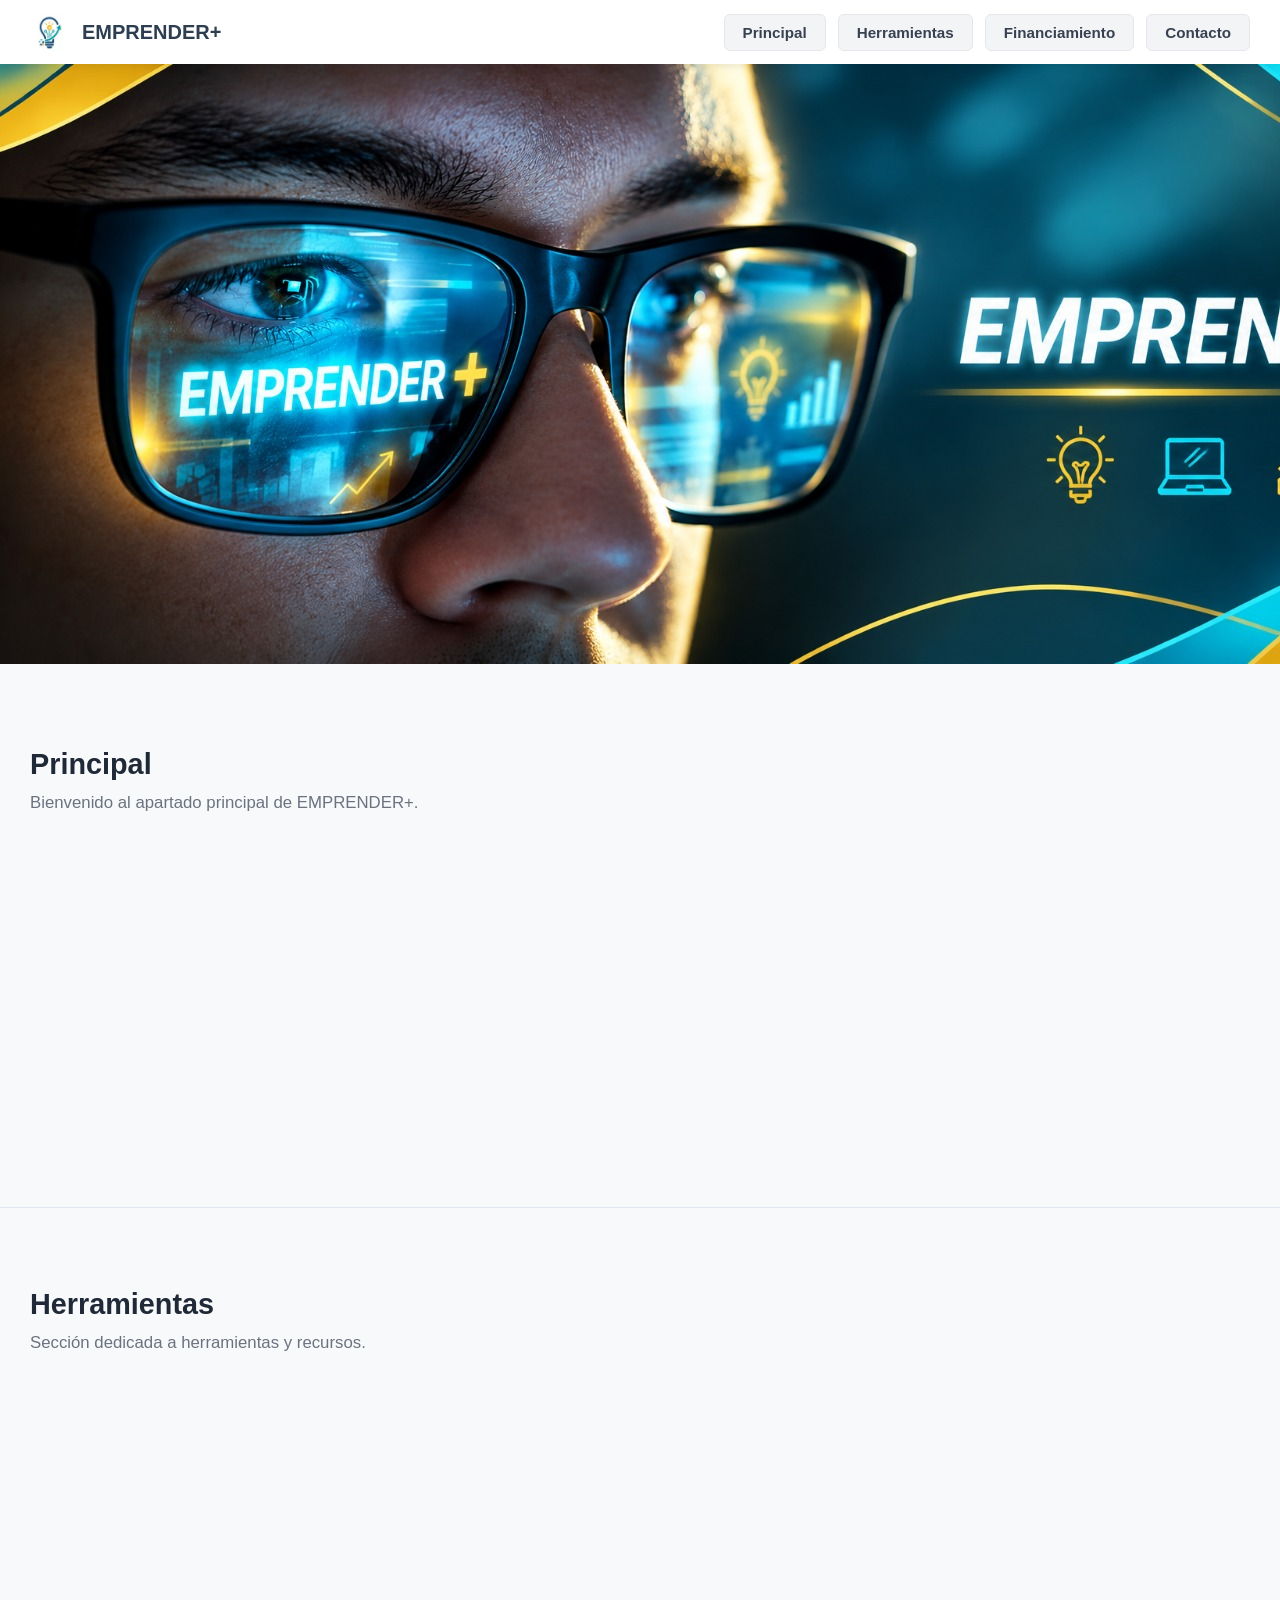
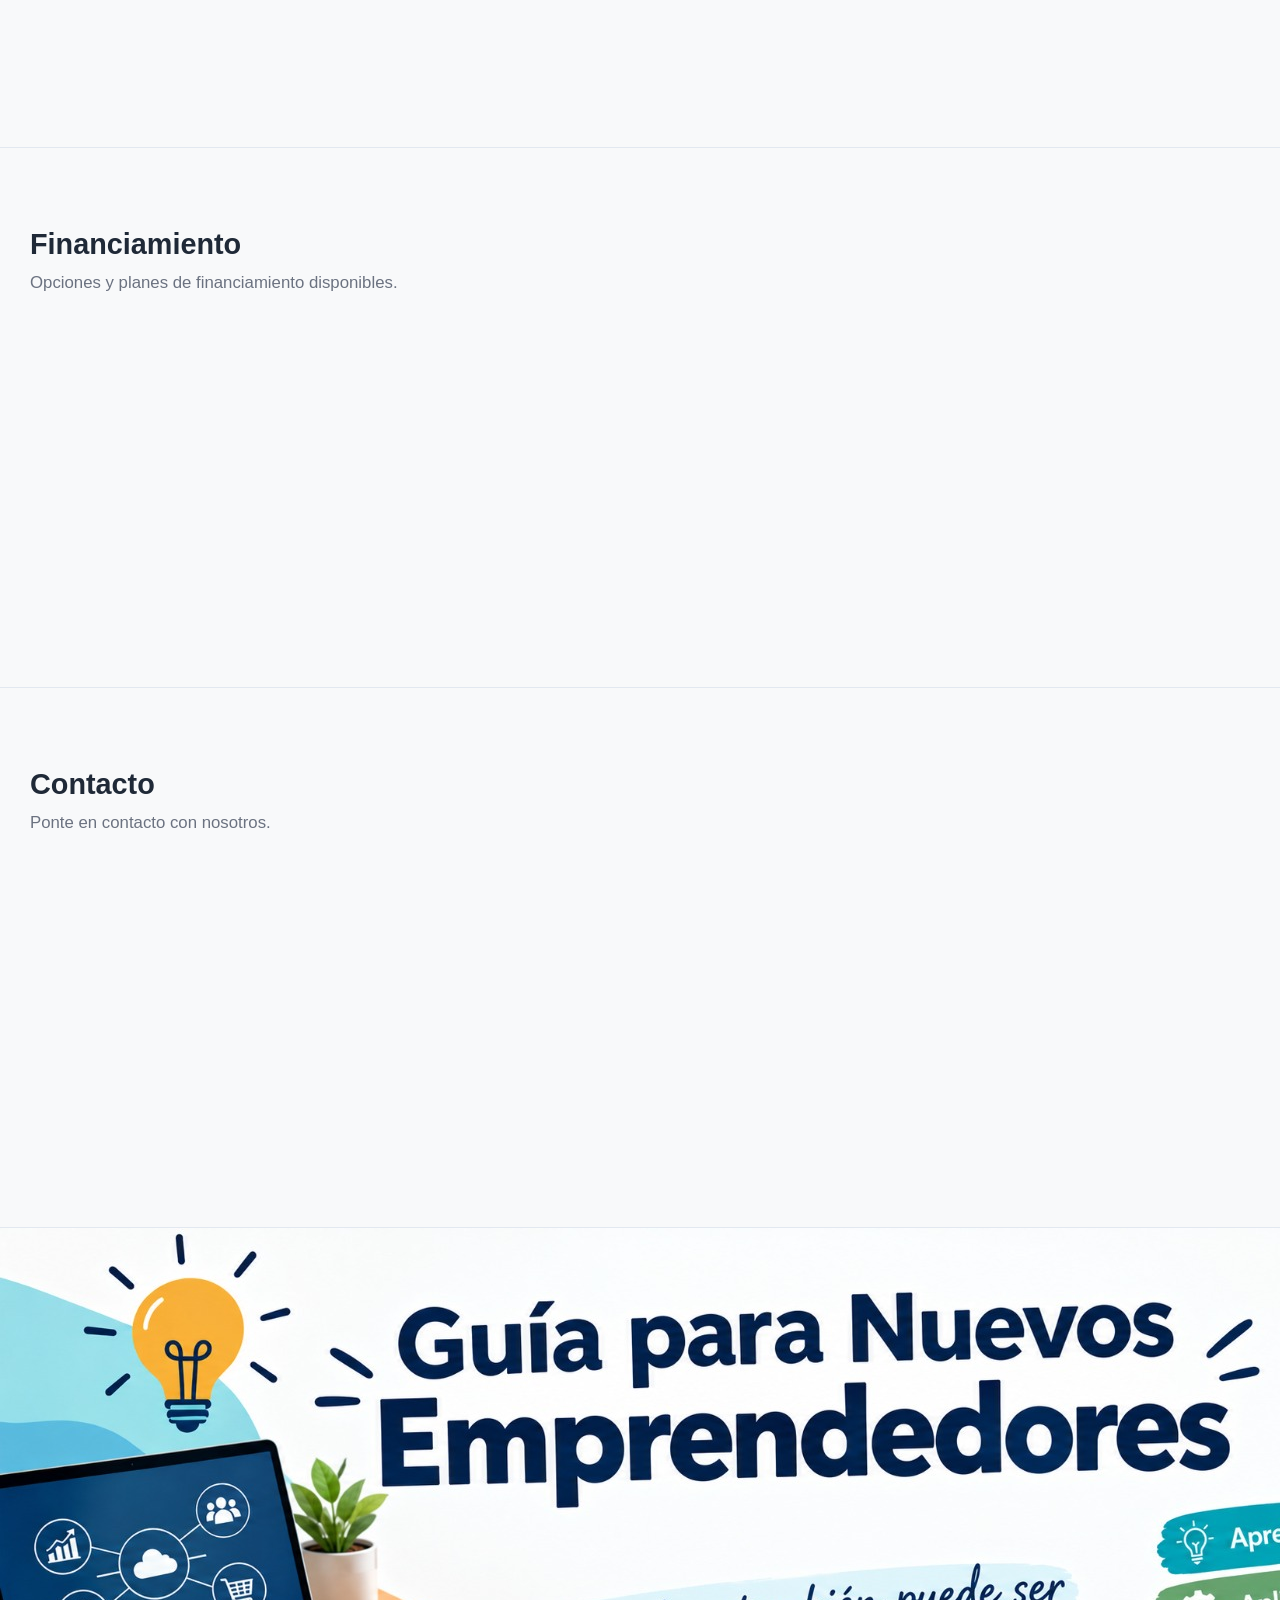
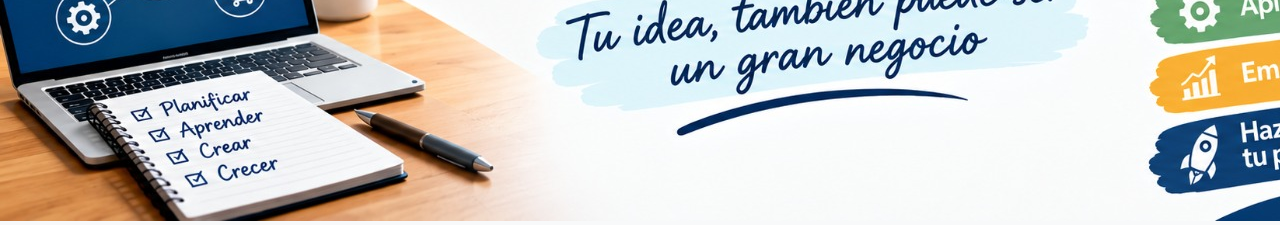
==== index.html @ 0023100b "Update index.html" ====
<!DOCTYPE html>
<html lang="en">
<head>
    <meta charset="UTF-8">
    <meta name="viewport" content="width=device-width, initial-scale=1.0">
    <title>EMPRENDER+</title>
    <link rel="stylesheet" href="style.css">
</head>
<body>

   
    <nav class="navbar">
        <div class="nav-brand">
            <img src="WhatsApp Image 2026-09-25 at 8.52.36 AM.jpeg" alt="Logo" class="nav-logo">
            <span class="brand-name">EMPRENDER+</span>
        </div>
        <ul class="nav-menu">
            <li><a href="#principal" class="nav-btn">Principal</a></li>
            <li><a href="#herramientas" class="nav-btn">Herramientas</a></li>
            <li><a href="#financiamiento" class="nav-btn">Financiamiento</a></li>
            <li><a href="#contacto" class="nav-btn">Contacto</a></li>
        </ul>
    </nav>

    <div class="banner-container">
  <img src="WhatsApp Image 2026-09-29 at 8.55.35 AM.jpeg" alt="Banner EMPRENDER+">
</div>
    <main>
        <section id="principal" class="seccion">
            <h2>Principal</h2>
            <p>Bienvenido al apartado principal de EMPRENDER+.</p>
        </section>

        <section id="herramientas" class="seccion">
            <h2>Herramientas</h2>
            <p>Sección dedicada a herramientas y recursos.</p>
        </section>

        <section id="financiamiento" class="seccion">
            <h2>Financiamiento</h2>
            <p>Opciones y planes de financiamiento disponibles.</p>
        </section>

        <section id="contacto" class="seccion">
            <h2>Contacto</h2>
            <p>Ponte en contacto con nosotros.</p>
        </section>
    </main>
    <div class="banner-container">
  <img src="WhatsApp Image 2026-09-29 at 8.34.19 AM.jpeg" alt="Banner EMPRENDER+">
</div>
    <script src="js.js"></script>
</body>
</html>
---- style.css ----
/* Reseteo básico */
* {
    margin: 0;
    padding: 0;
    box-sizing: border-box;
    font-family: Arial, Helvetica, sans-serif;
}

html {
    scroll-behavior: smooth;
}

body {
    background-color: #f8f9fa;
    color: #333333;
}

/* ====================================
   BARRA DE NAVEGACIÓN (NAVBAR)
   ==================================== */
.navbar {
    display: flex;
    justify-content: space-between;
    align-items: center;
    background-color: #ffffff;
    padding: 12px 30px;
    box-shadow: 0 2px 8px rgba(0, 0, 0, 0.08);
    position: sticky;
    top: 0;
    z-index: 1000;
}

/* Izquierda: Contenedor de Logo y Nombre */
.nav-brand {
    display: flex;
    align-items: center;
    gap: 12px;
    text-decoration: none;
    color: #2c3e50;
}

/* Logo */
.nav-logo {
    width: 40px;
    height: 40px;
    object-fit: contain;
    border-radius: 8px;
}

/* Nombre al lado del logo */
.brand-name {
    font-size: 1.25rem;
    font-weight: 700;
    color: #2c3e50;
}

/* Derecha: Lista de botones */
.nav-menu {
    display: flex;
    list-style: none;
    gap: 12px;
    align-items: center;
    margin: 0;
    padding: 0;
}

/* Estilo de los botones */
.nav-btn {
    display: inline-block;
    padding: 9px 18px;
    font-size: 0.95rem;
    font-weight: 600;
    text-decoration: none;
    color: #374151;
    background-color: #f3f4f6;
    border: 1px solid #e5e7eb;
    border-radius: 6px;
    cursor: pointer;
    transition: all 0.2s ease-in-out;
}

/* Efecto hover al pasar el ratón */
.nav-btn:hover {
    background-color: #007bff;
    color: #ffffff;
    border-color: #007bff;
    transform: translateY(-2px);
    box-shadow: 0 4px 6px rgba(0, 123, 255, 0.2);
}

.nav-btn:active {
    transform: translateY(0);
}

/* ====================================
   SECCIONES DE EJEMPLO
   ==================================== */
.seccion {
    padding: 80px 30px;
    min-height: 60vh;
    border-bottom: 1px solid #e2e8f0;
}

.seccion h2 {
    font-size: 1.8rem;
    margin-bottom: 12px;
    color: #1f2937;
}

.seccion p {
    color: #6b7280;
    font-size: 1.05rem;
    margin-bottom: 15px;
}

/* Contenedor de la práctica previa de JS */
.practica-js {
    background-color: #ffffff;
    padding: 20px;
    border-radius: 8px;
    margin-top: 20px;
    box-shadow: 0 2px 4px rgba(0,0,0,0.05);
    max-width: 400px;
}

.practica-js input {
    padding: 8px;
    margin: 8px 0;
    width: 100%;
    border: 1px solid #ccc;
    border-radius: 4px;
}

.practica-js button {
    padding: 8px 12px;
    margin: 5px 0;
    cursor: pointer;
    border-radius: 4px;
    border: 1px solid #ccc;
    background-color: #eee;
}

#caja {
    width: 200px;
    height: 100px;
    margin-top: 15px;
    border: 2px dashed #999;
    display: flex;
    align-items: center;
    justify-content: center;
    border-radius: 6px;
}

/* Adaptación responsive para celulares/móviles */
@media (max-width: 768px) {
    .navbar {
        flex-direction: column;
        gap: 15px;
        padding: 15px;
    }

    .nav-menu {
        flex-wrap: wrap;
        justify-content: center;
        gap: 8px;
    }

    .nav-btn {
        padding: 8px 14px;
        font-size: 0.9rem;
    }
}
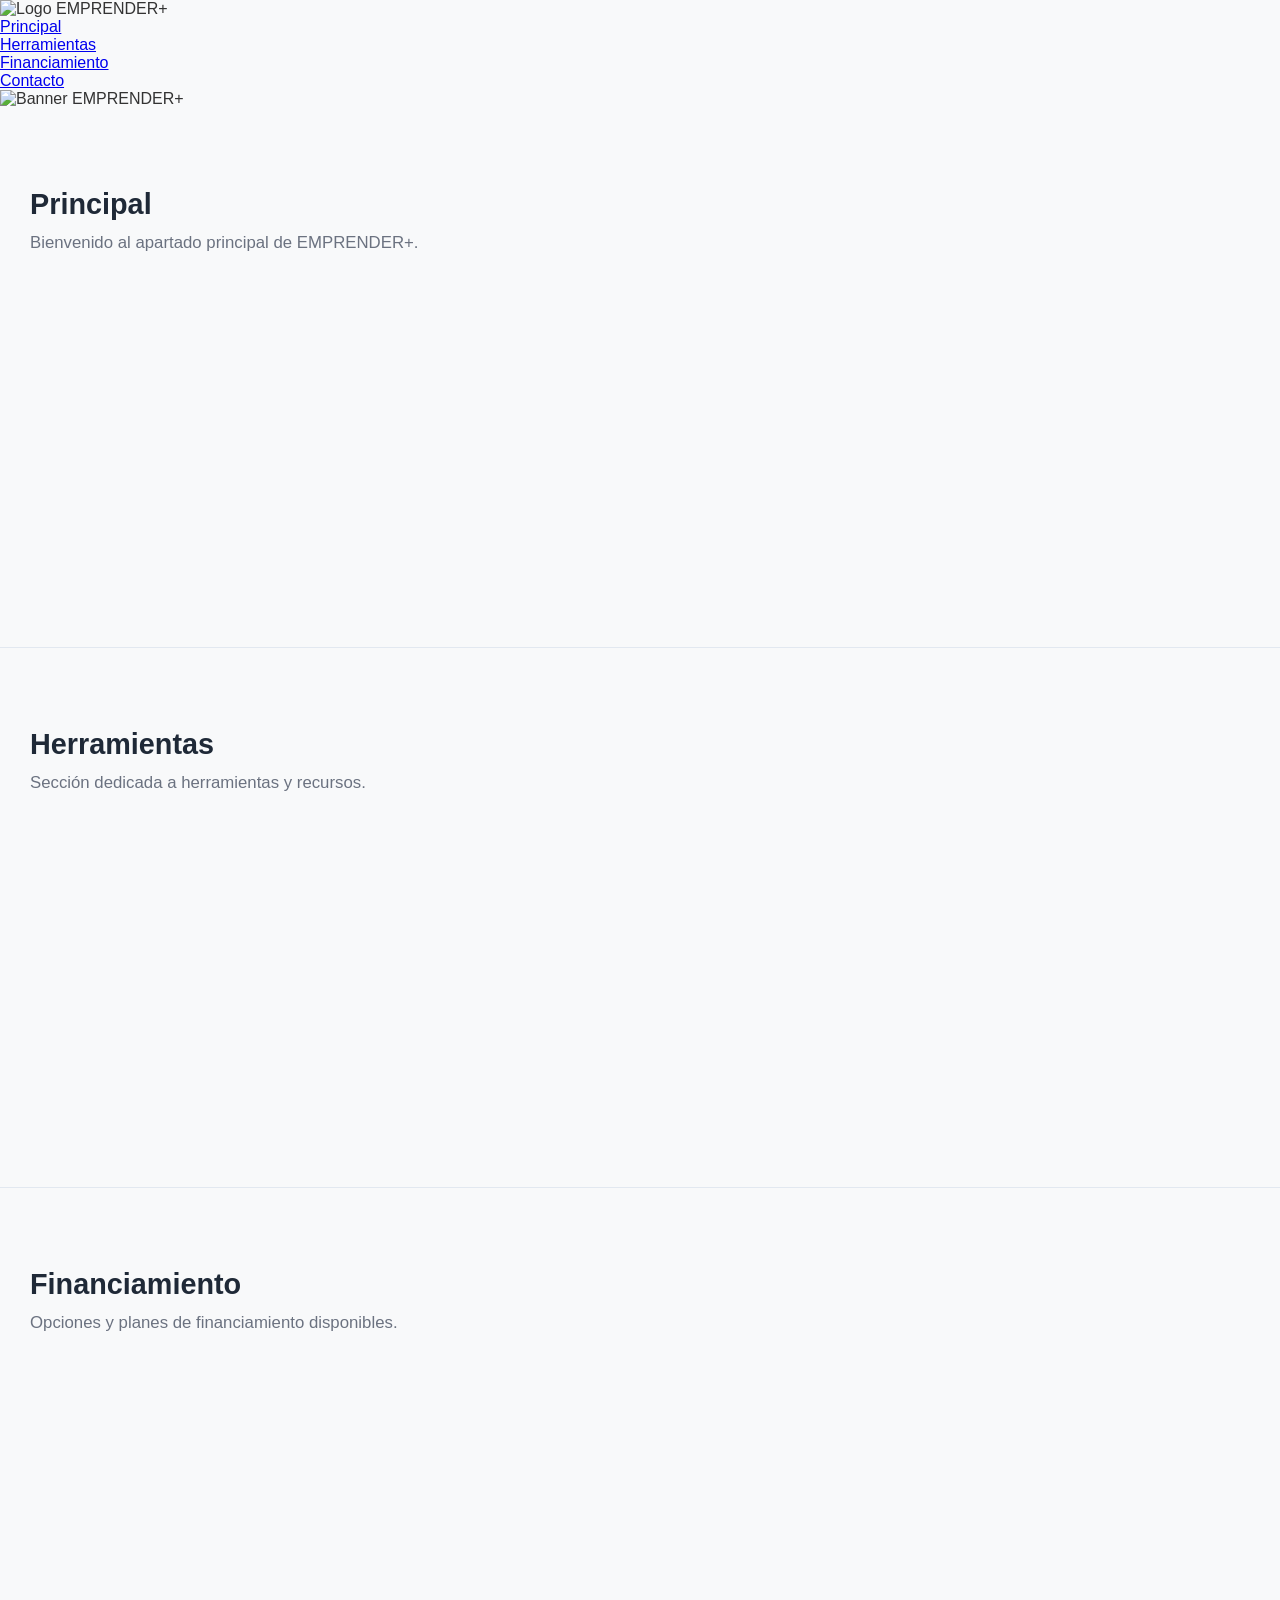
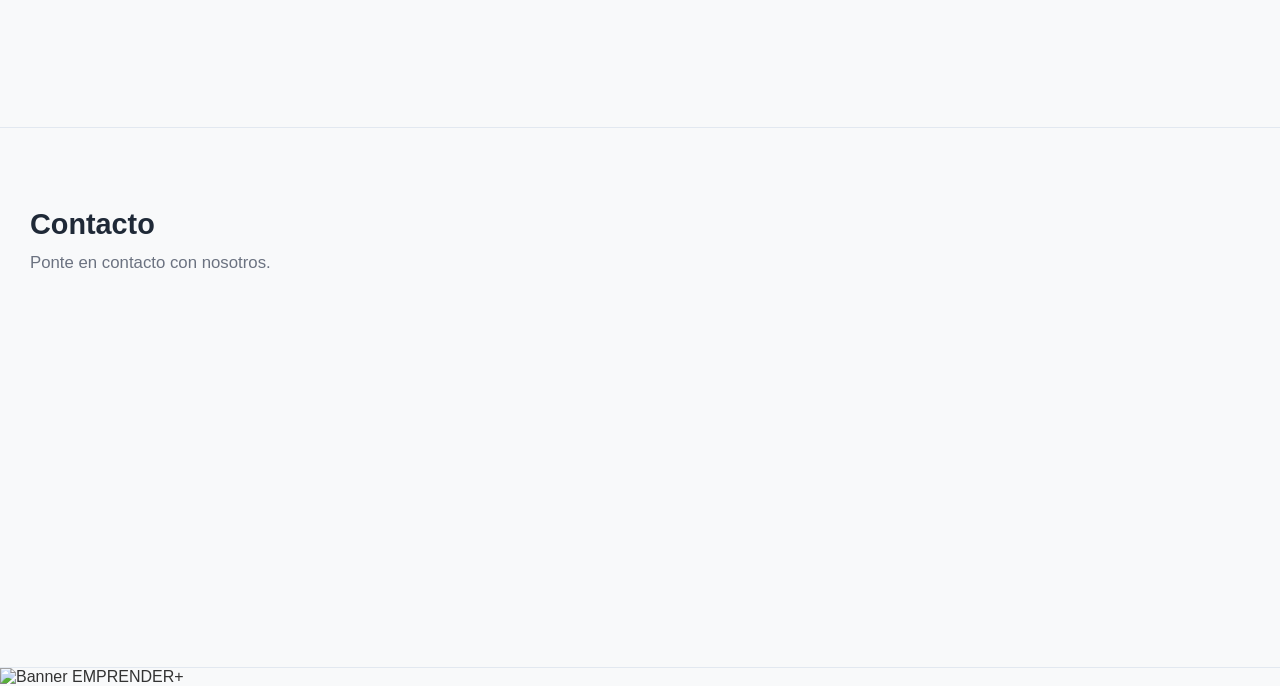
==== commit 13098453: "Update index.html" ====
--- a/index.html
+++ b/index.html
@@ -1,5 +1,5 @@
 <!DOCTYPE html>
-<html lang="en">
+<html lang="es">
 <head>
     <meta charset="UTF-8">
     <meta name="viewport" content="width=device-width, initial-scale=1.0">
@@ -8,23 +8,23 @@
 </head>
 <body>
 
-   
-    <nav class="navbar">
-        <div class="nav-brand">
-            <img src="WhatsApp Image 2026-09-25 at 8.52.36 AM.jpeg" alt="Logo" class="nav-logo">
-            <span class="brand-name">EMPRENDER+</span>
+    <div class="cabecera">
+        <div class="marca">
+            <img src="logo.jpeg" alt="Logo" class="logo">
+            <span class="titulo-marca">EMPRENDER+</span>
         </div>
-        <ul class="nav-menu">
-            <li><a href="#principal" class="nav-btn">Principal</a></li>
-            <li><a href="#herramientas" class="nav-btn">Herramientas</a></li>
-            <li><a href="#financiamiento" class="nav-btn">Financiamiento</a></li>
-            <li><a href="#contacto" class="nav-btn">Contacto</a></li>
+        <ul class="menu">
+            <li><a href="#principal" class="boton">Principal</a></li>
+            <li><a href="#herramientas" class="boton">Herramientas</a></li>
+            <li><a href="#financiamiento" class="boton">Financiamiento</a></li>
+            <li><a href="#contacto" class="boton">Contacto</a></li>
         </ul>
-    </nav>
+    </div>
 
-    <div class="banner-container">
-  <img src="WhatsApp Image 2026-09-29 at 8.55.35 AM.jpeg" alt="Banner EMPRENDER+">
-</div>
+    <div class="banner">
+        <img src="emprender+.jpeg" alt="Banner EMPRENDER+">
+    </div>
+
     <main>
         <section id="principal" class="seccion">
             <h2>Principal</h2>
@@ -46,9 +46,11 @@
             <p>Ponte en contacto con nosotros.</p>
         </section>
     </main>
-    <div class="banner-container">
-  <img src="WhatsApp Image 2026-09-29 at 8.34.19 AM.jpeg" alt="Banner EMPRENDER+">
-</div>
+
+    <div class="banner">
+        <img src="banner guia para emprender.jpeg" alt="Banner EMPRENDER+">
+    </div>
+
     <script src="js.js"></script>
 </body>
 </html>
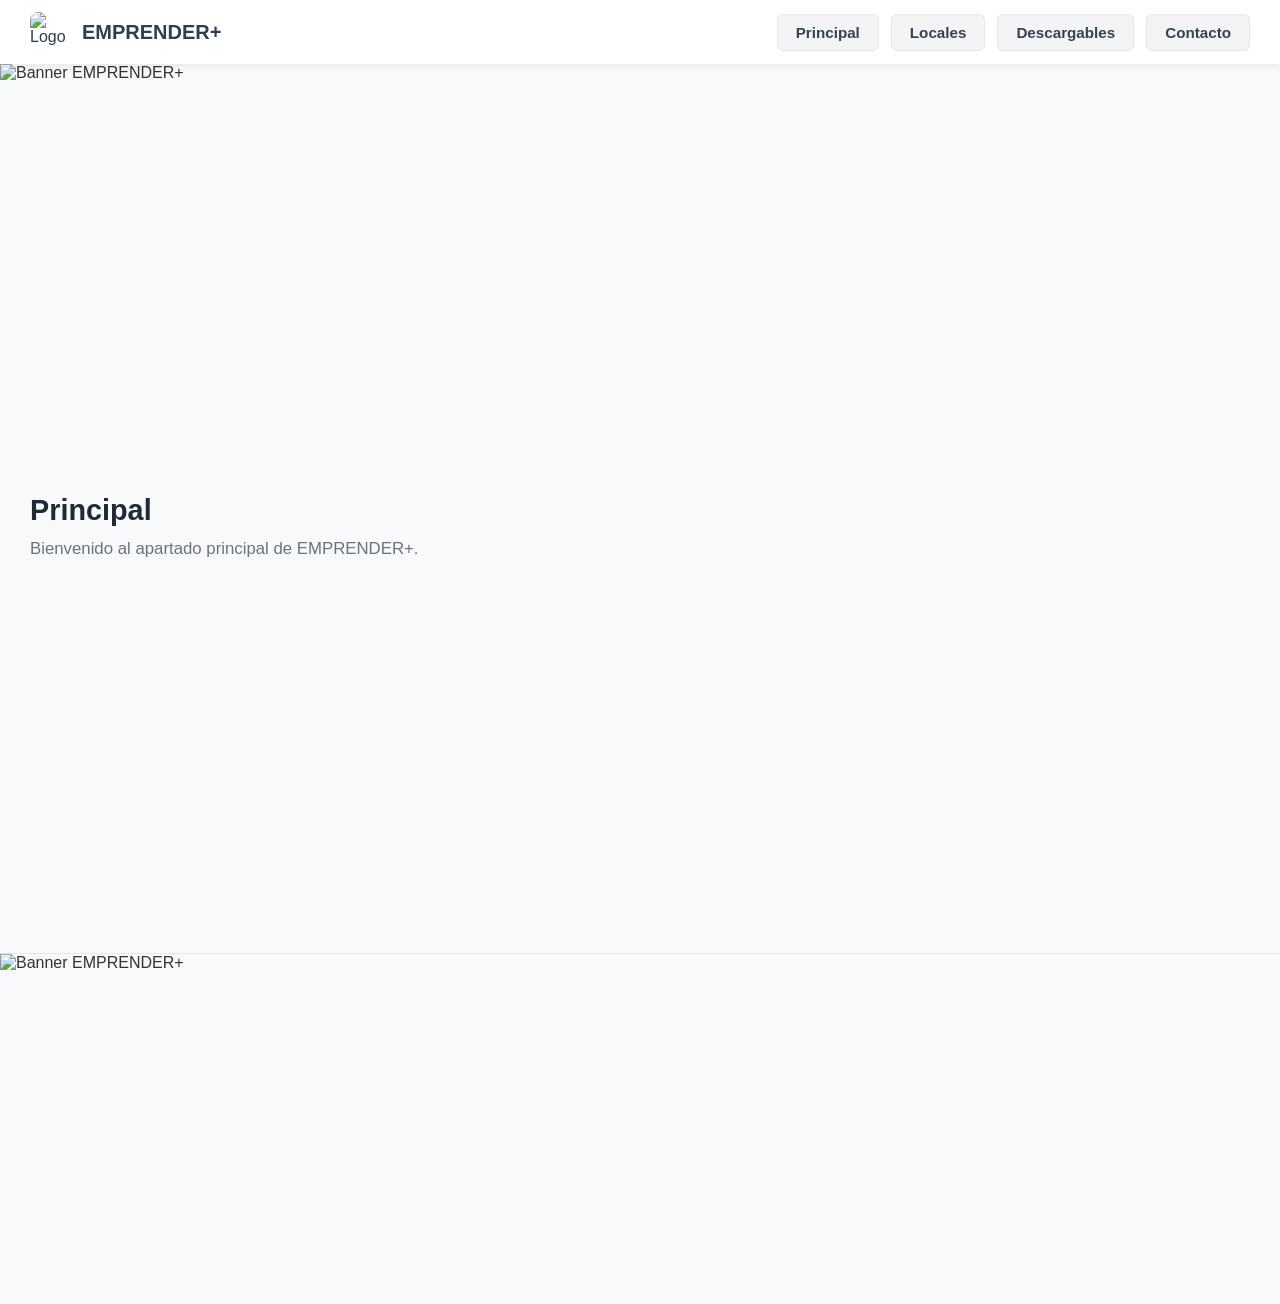
==== commit dbc2734d: "NUEVOS LINKS se agregaron nuevos links para dirreccionarce a otras paginas" ====
--- a/index.html
+++ b/index.html
@@ -3,21 +3,21 @@
 <head>
     <meta charset="UTF-8">
     <meta name="viewport" content="width=device-width, initial-scale=1.0">
-    <title>EMPRENDER+</title>
+    <title>EMPRENDER+ | Principal</title>
     <link rel="stylesheet" href="style.css">
 </head>
 <body>
 
     <div class="cabecera">
         <div class="marca">
-            <img src="logo.jpeg" alt="Logo" class="logo">
+            <img src="Logo.jpeg" alt="Logo" class="logo">
             <span class="titulo-marca">EMPRENDER+</span>
         </div>
         <ul class="menu">
-            <li><a href="#principal" class="boton">Principal</a></li>
-            <li><a href="#herramientas" class="boton">Herramientas</a></li>
-            <li><a href="#financiamiento" class="boton">Financiamiento</a></li>
-            <li><a href="#contacto" class="boton">Contacto</a></li>
+            <li><a href="index.html" id="btnPrincipal" class="boton">Principal</a></li>
+            <li><a href="locales.html" id="btnLocales" class="boton">Locales</a></li>
+            <li><a href="descargables.html" id="btnDescargables" class="boton">Descargables</a></li>
+            <li><a href="contacto.html" id="btnContacto" class="boton">Contacto</a></li>
         </ul>
     </div>
 
@@ -30,27 +30,12 @@
             <h2>Principal</h2>
             <p>Bienvenido al apartado principal de EMPRENDER+.</p>
         </section>
-
-        <section id="herramientas" class="seccion">
-            <h2>Herramientas</h2>
-            <p>Sección dedicada a herramientas y recursos.</p>
-        </section>
-
-        <section id="financiamiento" class="seccion">
-            <h2>Financiamiento</h2>
-            <p>Opciones y planes de financiamiento disponibles.</p>
-        </section>
-
-        <section id="contacto" class="seccion">
-            <h2>Contacto</h2>
-            <p>Ponte en contacto con nosotros.</p>
-        </section>
     </main>
 
     <div class="banner">
         <img src="banner guia para emprender.jpeg" alt="Banner EMPRENDER+">
     </div>
 
-    <script src="js.js"></script>
+    <script src="index.js"></script>
 </body>
 </html>
--- a/style.css
+++ b/style.css
@@ -1,4 +1,4 @@
-/* Reseteo básico */
+/* Reseteo basico */
 * {
     margin: 0;
     padding: 0;
@@ -15,10 +15,8 @@
     color: #333333;
 }
 
-/* ====================================
-   BARRA DE NAVEGACIÓN (NAVBAR)
-   ==================================== */
-.navbar {
+/* Arriba / Navegacion */
+.cabecera {
     display: flex;
     justify-content: space-between;
     align-items: center;
@@ -30,8 +28,8 @@
     z-index: 1000;
 }
 
-/* Izquierda: Contenedor de Logo y Nombre */
-.nav-brand {
+/* Logo y titulo */
+.marca {
     display: flex;
     align-items: center;
     gap: 12px;
@@ -39,23 +37,21 @@
     color: #2c3e50;
 }
 
-/* Logo */
-.nav-logo {
+.logo {
     width: 40px;
     height: 40px;
     object-fit: contain;
     border-radius: 8px;
 }
 
-/* Nombre al lado del logo */
-.brand-name {
+.titulo-marca {
     font-size: 1.25rem;
     font-weight: 700;
     color: #2c3e50;
 }
 
-/* Derecha: Lista de botones */
-.nav-menu {
+/* Lista de botones */
+.menu {
     display: flex;
     list-style: none;
     gap: 12px;
@@ -64,8 +60,7 @@
     padding: 0;
 }
 
-/* Estilo de los botones */
-.nav-btn {
+.boton {
     display: inline-block;
     padding: 9px 18px;
     font-size: 0.95rem;
@@ -79,8 +74,7 @@
     transition: all 0.2s ease-in-out;
 }
 
-/* Efecto hover al pasar el ratón */
-.nav-btn:hover {
+.boton:hover {
     background-color: #007bff;
     color: #ffffff;
     border-color: #007bff;
@@ -88,13 +82,11 @@
     box-shadow: 0 4px 6px rgba(0, 123, 255, 0.2);
 }
 
-.nav-btn:active {
+.boton:active {
     transform: translateY(0);
 }
 
-/* ====================================
-   SECCIONES DE EJEMPLO
-   ==================================== */
+/* Partes de la pagina */
 .seccion {
     padding: 80px 30px;
     min-height: 60vh;
@@ -113,8 +105,8 @@
     margin-bottom: 15px;
 }
 
-/* Contenedor de la práctica previa de JS */
-.practica-js {
+/* Cuadro para practica js */
+.cuadro-js {
     background-color: #ffffff;
     padding: 20px;
     border-radius: 8px;
@@ -123,7 +115,7 @@
     max-width: 400px;
 }
 
-.practica-js input {
+.cuadro-js input {
     padding: 8px;
     margin: 8px 0;
     width: 100%;
@@ -131,7 +123,7 @@
     border-radius: 4px;
 }
 
-.practica-js button {
+.cuadro-js button {
     padding: 8px 12px;
     margin: 5px 0;
     cursor: pointer;
@@ -151,19 +143,39 @@
     border-radius: 6px;
 }
 
-/* Adaptación responsive para celulares/móviles */
+/* Para celular */
 @media (max-width: 768px) {
-    .navbar {
+    .cabecera {
         flex-direction: column;
         gap: 15px;
         padding: 15px;
     }
 
-    .nav-menu {
+    .menu {
         flex-wrap: wrap;
         justify-content: center;
         gap: 8px;
     }
+
+    .boton {
+        padding: 8px 14px;
+        font-size: 0.9rem;
+    }
+}
+
+/* Imagenes banner */
+.banner {
+    width: 100%;
+    max-height: 350px; 
+    overflow: hidden;  
+}
+
+.banner img {
+    width: 100%;
+    height: 350px;      
+    object-fit: cover;  
+    display: block;
+}
 
     .nav-btn {
         padding: 8px 14px;
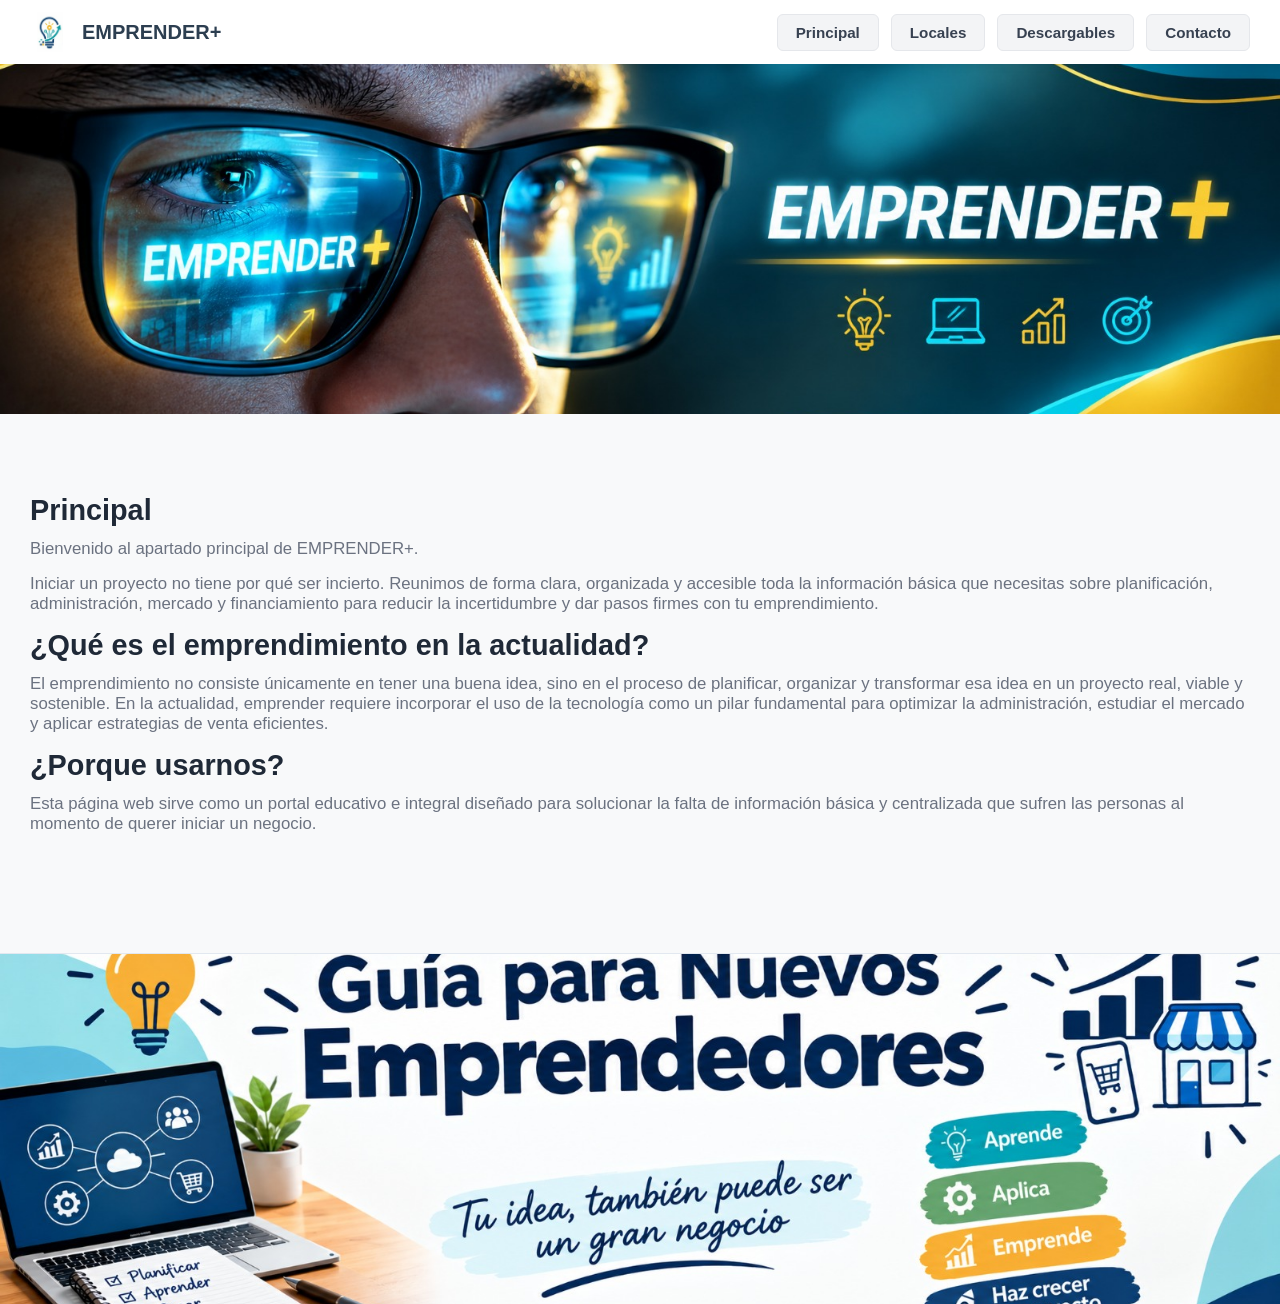
==== commit cc78e6cc: "Enhance main section with entrepreneurship details Added additional content to the main section, inc" ====
--- a/index.html
+++ b/index.html
@@ -29,6 +29,13 @@
         <section id="principal" class="seccion">
             <h2>Principal</h2>
             <p>Bienvenido al apartado principal de EMPRENDER+.</p>
+            <p>Iniciar un proyecto no tiene por qué ser incierto. Reunimos de forma clara, organizada y accesible toda la información básica que necesitas sobre planificación, administración, mercado y financiamiento para reducir la incertidumbre y dar pasos firmes con tu emprendimiento.</p>
+            <H2>¿Qué es el emprendimiento en la actualidad?</H1>
+            <p>El emprendimiento no consiste únicamente en tener una buena idea, sino en el proceso de planificar, organizar y transformar esa idea en un proyecto real, viable y sostenible. En la actualidad, emprender requiere incorporar el uso de la tecnología como un pilar fundamental para optimizar la administración, estudiar el mercado y aplicar estrategias de venta eficientes.</p>
+            <h2>¿Porque usarnos?</h2>
+            <p>Esta página web sirve como un portal educativo e integral diseñado para solucionar la falta de información básica y centralizada que sufren las personas al momento de querer iniciar un negocio.</p>
+            <h2></h2>
+            <p></p>
         </section>
     </main>
 
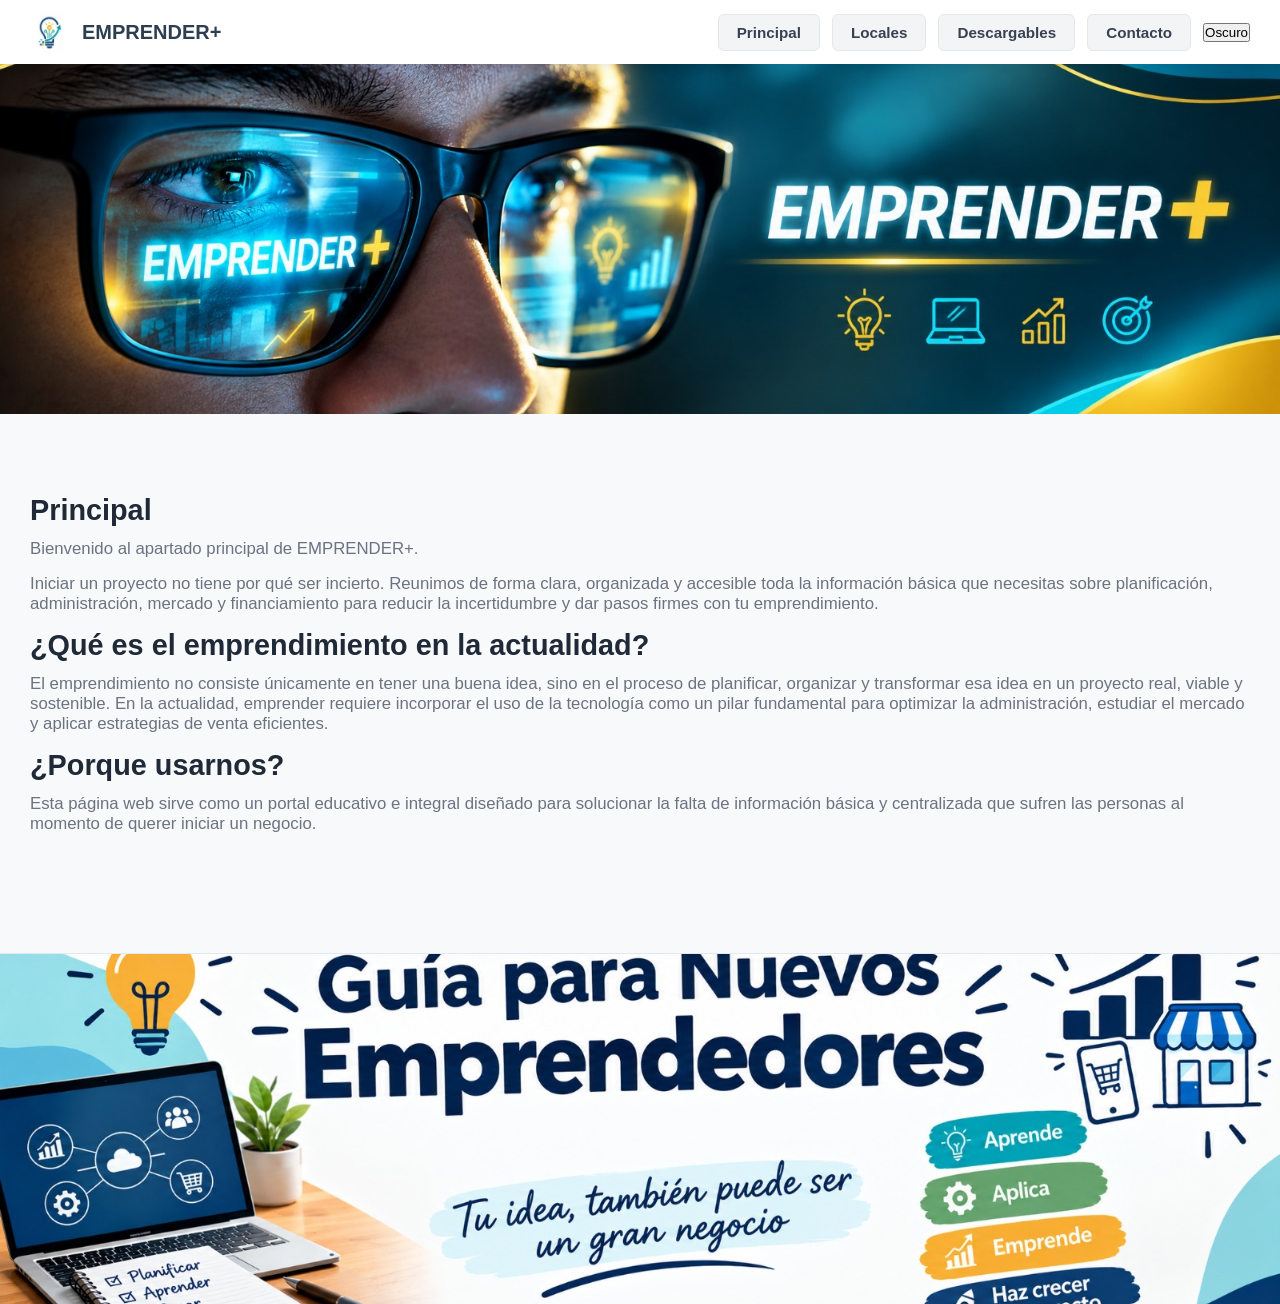
==== commit 3b24143e: "Update index.html Added a dark mode button to the navigation menu." ====
--- a/index.html
+++ b/index.html
@@ -18,6 +18,7 @@
             <li><a href="locales.html" id="btnLocales" class="boton">Locales</a></li>
             <li><a href="descargables.html" id="btnDescargables" class="boton">Descargables</a></li>
             <li><a href="contacto.html" id="btnContacto" class="boton">Contacto</a></li>
+            <li><button id="btnTema" class="boton-circular" type="button">Oscuro</button></li>
         </ul>
     </div>
 
--- a/style.css
+++ b/style.css
@@ -143,6 +143,100 @@
     border-radius: 6px;
 }
 
+/* Contenedor y tarjetas de descarga en cuadrícula */
+.contenedor-descargas {
+    display: grid;
+    grid-template-columns: repeat(auto-fill, minmax(280px, 1fr));
+    gap: 20px;
+    margin-top: 25px;
+}
+
+.caja-descarga {
+    background-color: #ffffff;
+    padding: 24px;
+    border-radius: 8px;
+    box-shadow: 0 2px 4px rgba(0, 0, 0, 0.05);
+    display: flex;
+    flex-direction: column;
+    justify-content: space-between;
+}
+
+.caja-descarga h3 {
+    font-size: 1.25rem;
+    color: #1f2937;
+    margin-bottom: 10px;
+}
+
+.caja-descarga p {
+    color: #6b7280;
+    margin-bottom: 18px;
+    flex-grow: 1;
+}
+
+.caja-descarga .boton {
+    align-self: flex-start;
+}
+
+/* Contenedor y tarjetas de locales */
+.contenedor-locales {
+    display: grid;
+    grid-template-columns: repeat(auto-fill, minmax(280px, 1fr));
+    gap: 24px;
+    margin-top: 25px;
+}
+
+.caja-local {
+    display: flex;
+    flex-direction: column;
+    background-color: #ffffff;
+    border-radius: 8px;
+    overflow: hidden;
+    text-decoration: none;
+    color: inherit;
+    box-shadow: 0 2px 4px rgba(0, 0, 0, 0.05);
+    transition: transform 0.2s ease, box-shadow 0.2s ease;
+    cursor: pointer;
+}
+
+.caja-local:hover {
+    transform: translateY(-4px);
+    box-shadow: 0 6px 14px rgba(0, 0, 0, 0.12);
+}
+
+.caja-local .img-local {
+    width: 100%;
+    height: 180px;
+    object-fit: cover;
+    display: block;
+}
+
+.info-local {
+    padding: 18px;
+    display: flex;
+    flex-direction: column;
+    gap: 8px;
+}
+
+.info-local h3 {
+    font-size: 1.25rem;
+    color: #1f2937;
+    margin: 0;
+}
+
+.info-local p {
+    color: #6b7280;
+    font-size: 0.95rem;
+    margin: 0;
+}
+
+.indicador-mapa {
+    font-size: 0.85rem;
+    color: #007bff;
+    font-weight: 600;
+    margin-top: 6px;
+}
+
+
 /* Para celular */
 @media (max-width: 768px) {
     .cabecera {
@@ -176,10 +270,3 @@
     object-fit: cover;  
     display: block;
 }
-
-    .nav-btn {
-        padding: 8px 14px;
-        font-size: 0.9rem;
-    }
-}
-
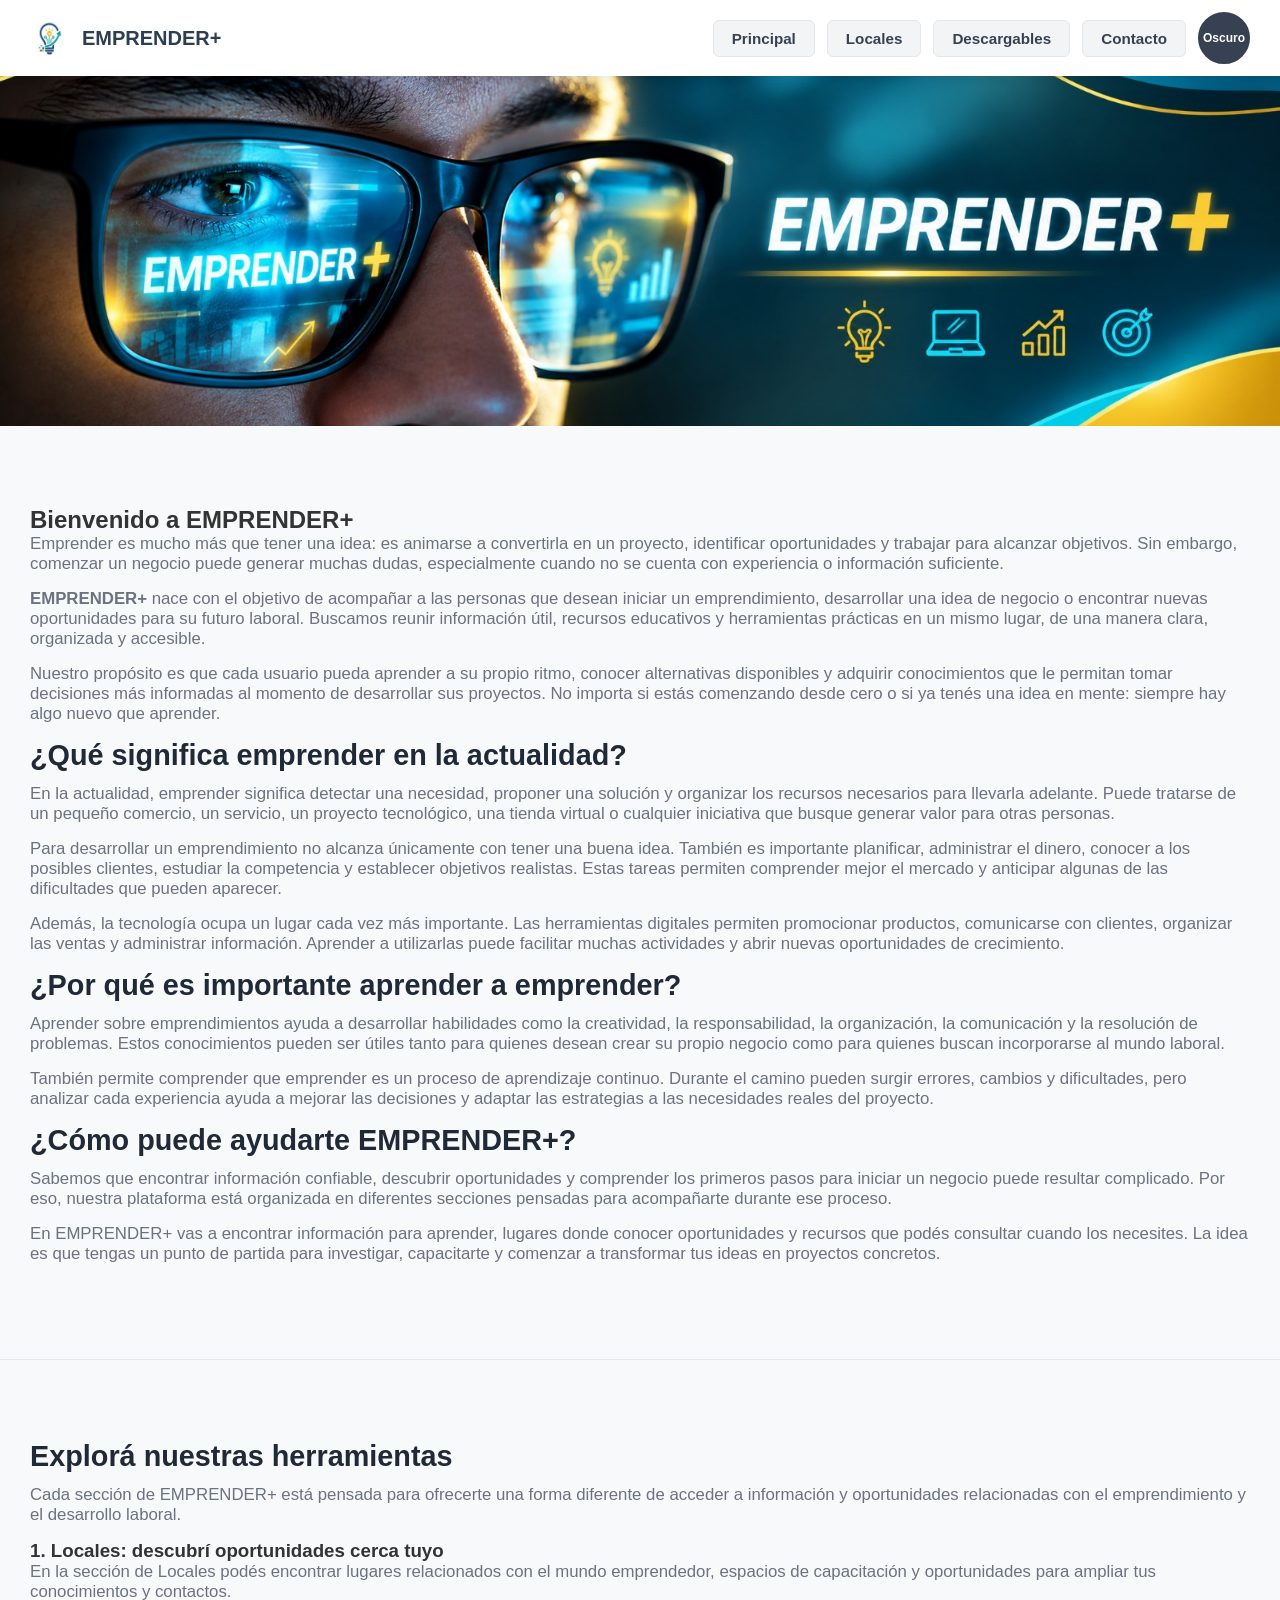
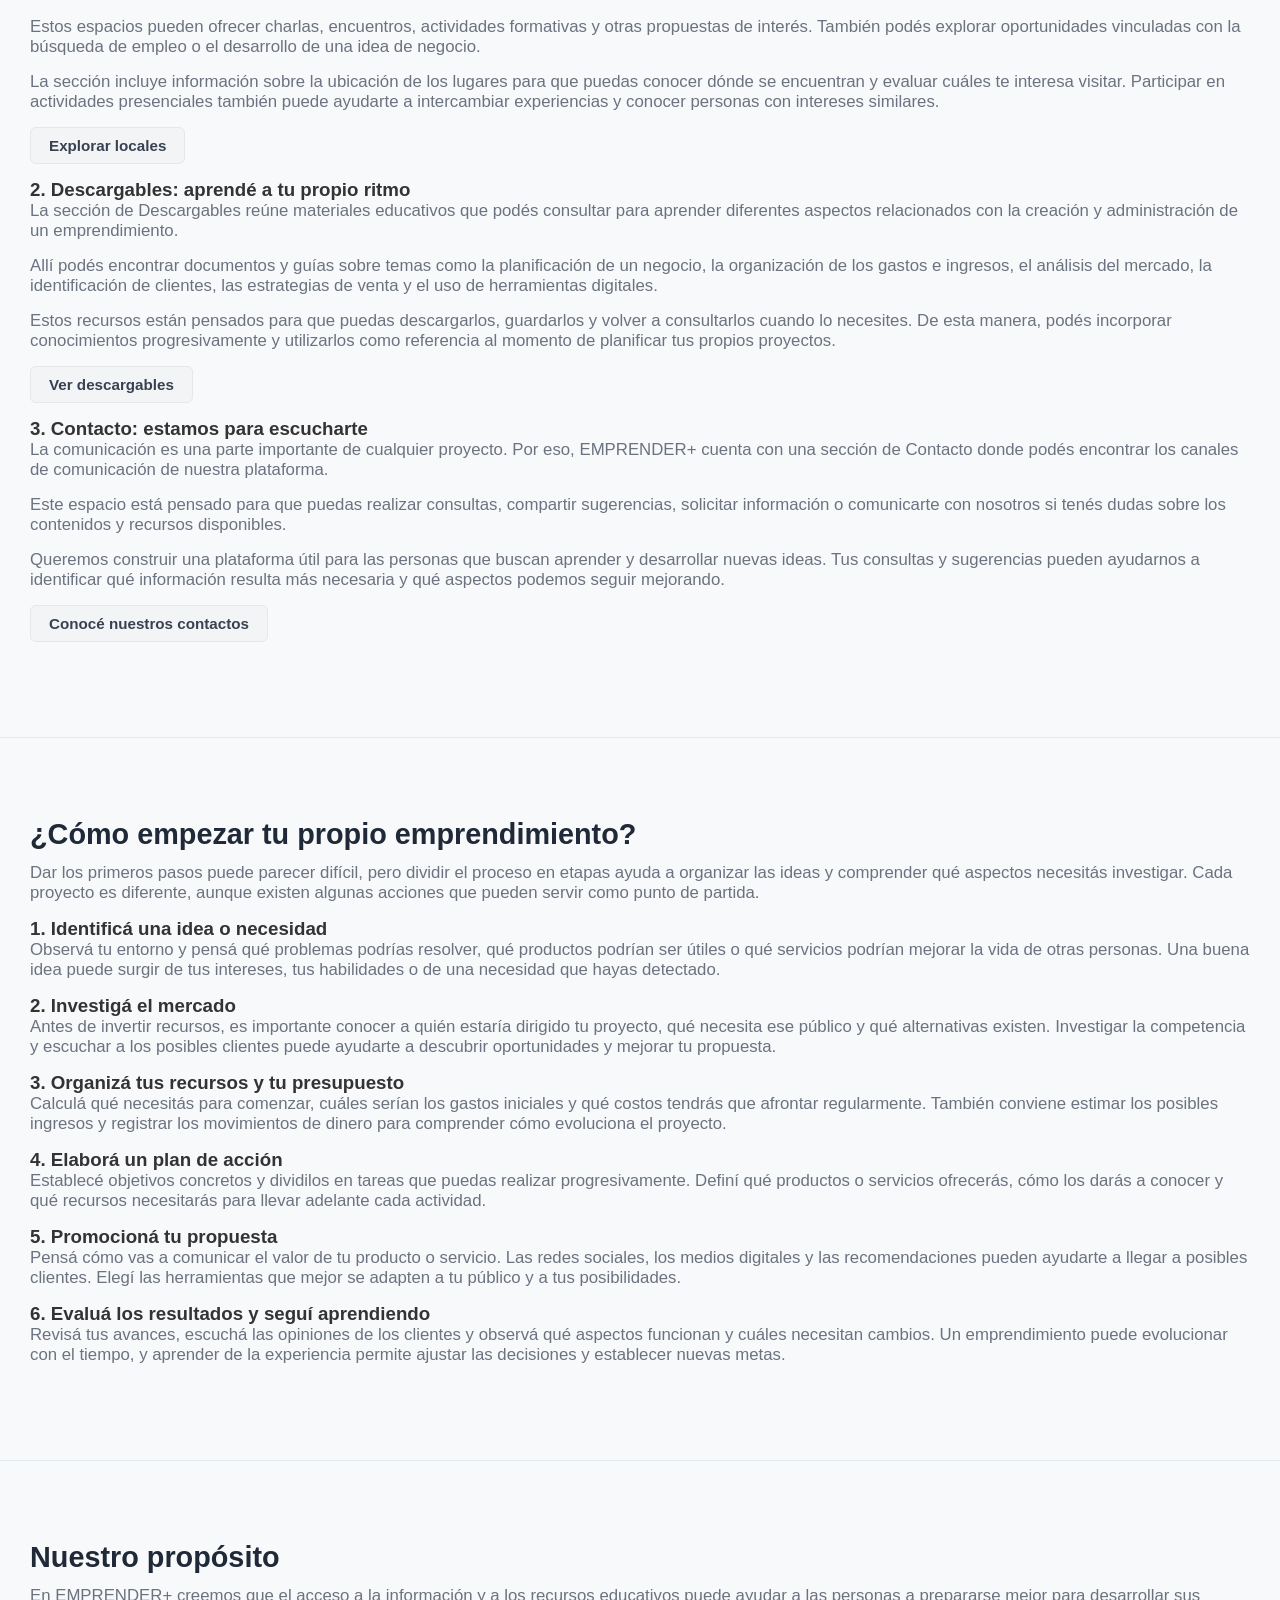
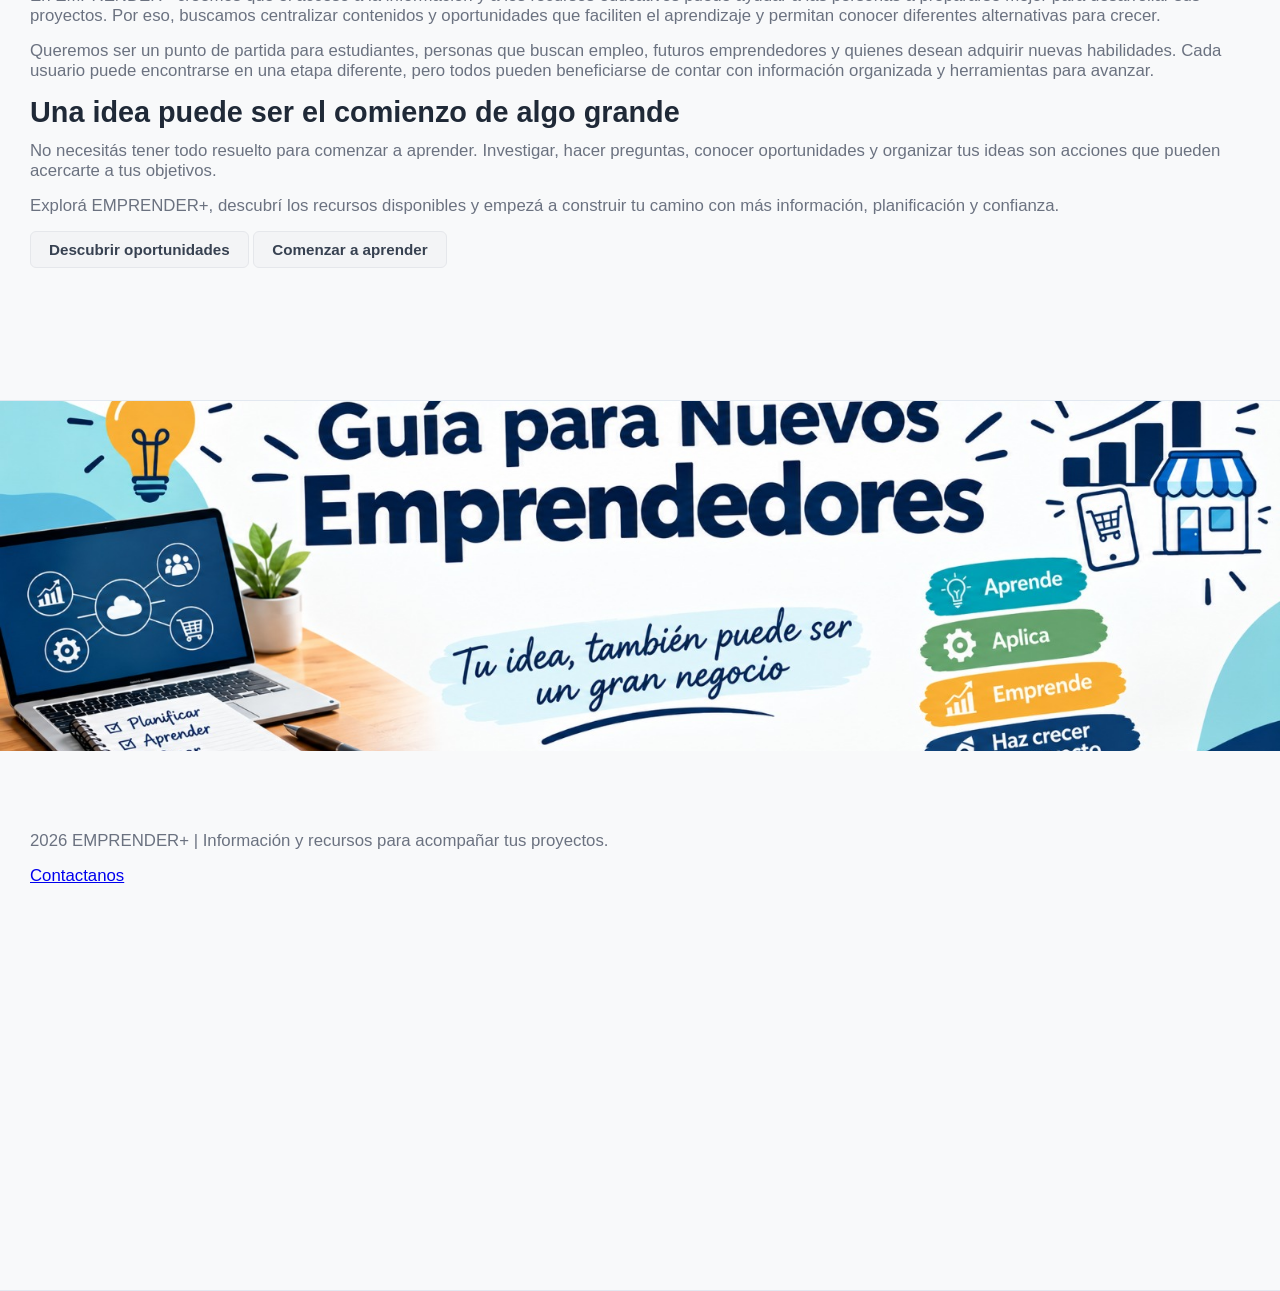
==== commit 47462fd9: "se agrego info" ====
--- a/index.html
+++ b/index.html
@@ -3,46 +3,394 @@
 <head>
     <meta charset="UTF-8">
     <meta name="viewport" content="width=device-width, initial-scale=1.0">
+    <meta name="description" content="EMPRENDER+: información, herramientas y recursos para aprender a emprender, encontrar oportunidades y desarrollar proyectos.">
     <title>EMPRENDER+ | Principal</title>
     <link rel="stylesheet" href="style.css">
 </head>
 <body>
 
-    <div class="cabecera">
+    <!-- CABECERA Y NAVEGACIÓN -->
+    <header class="cabecera">
         <div class="marca">
-            <img src="Logo.jpeg" alt="Logo" class="logo">
+            <img src="Logo.jpeg" alt="Logo de EMPRENDER+" class="logo">
             <span class="titulo-marca">EMPRENDER+</span>
         </div>
-        <ul class="menu">
-            <li><a href="index.html" id="btnPrincipal" class="boton">Principal</a></li>
-            <li><a href="locales.html" id="btnLocales" class="boton">Locales</a></li>
-            <li><a href="descargables.html" id="btnDescargables" class="boton">Descargables</a></li>
-            <li><a href="contacto.html" id="btnContacto" class="boton">Contacto</a></li>
-            <li><button id="btnTema" class="boton-circular" type="button">Oscuro</button></li>
-        </ul>
+
+        <nav aria-label="Menú principal">
+            <ul class="menu">
+                <li>
+                    <a href="index.html" id="btnPrincipal" class="boton">
+                        Principal
+                    </a>
+                </li>
+                <li>
+                    <a href="locales.html" id="btnLocales" class="boton">
+                        Locales
+                    </a>
+                </li>
+                <li>
+                    <a href="descargables.html" id="btnDescargables" class="boton">
+                        Descargables
+                    </a>
+                </li>
+                <li>
+                    <a href="contacto.html" id="btnContacto" class="boton">
+                        Contacto
+                    </a>
+                </li>
+                <li>
+                    <button id="btnTema" class="boton-circular" type="button">
+                        Oscuro
+                    </button>
+                </li>
+            </ul>
+        </nav>
+    </header>
+
+    <!-- BANNER PRINCIPAL -->
+    <div class="banner">
+        <img src="emprender+.jpeg" alt="Bienvenido a EMPRENDER+">
     </div>
 
+    <main>
+
+        <!-- INTRODUCCIÓN -->
+        <section id="principal" class="seccion">
+            <h1>Bienvenido a EMPRENDER+</h1>
+
+            <p>
+                Emprender es mucho más que tener una idea: es animarse a
+                convertirla en un proyecto, identificar oportunidades y
+                trabajar para alcanzar objetivos. Sin embargo, comenzar
+                un negocio puede generar muchas dudas, especialmente
+                cuando no se cuenta con experiencia o información suficiente.
+            </p>
+
+            <p>
+                <strong>EMPRENDER+</strong> nace con el objetivo de acompañar
+                a las personas que desean iniciar un emprendimiento,
+                desarrollar una idea de negocio o encontrar nuevas
+                oportunidades para su futuro laboral. Buscamos reunir
+                información útil, recursos educativos y herramientas
+                prácticas en un mismo lugar, de una manera clara,
+                organizada y accesible.
+            </p>
+
+            <p>
+                Nuestro propósito es que cada usuario pueda aprender a su
+                propio ritmo, conocer alternativas disponibles y adquirir
+                conocimientos que le permitan tomar decisiones más
+                informadas al momento de desarrollar sus proyectos.
+                No importa si estás comenzando desde cero o si ya tenés
+                una idea en mente: siempre hay algo nuevo que aprender.
+            </p>
+
+            <h2>¿Qué significa emprender en la actualidad?</h2>
+
+            <p>
+                En la actualidad, emprender significa detectar una
+                necesidad, proponer una solución y organizar los recursos
+                necesarios para llevarla adelante. Puede tratarse de un
+                pequeño comercio, un servicio, un proyecto tecnológico,
+                una tienda virtual o cualquier iniciativa que busque
+                generar valor para otras personas.
+            </p>
+
+            <p>
+                Para desarrollar un emprendimiento no alcanza únicamente
+                con tener una buena idea. También es importante planificar,
+                administrar el dinero, conocer a los posibles clientes,
+                estudiar la competencia y establecer objetivos realistas.
+                Estas tareas permiten comprender mejor el mercado y
+                anticipar algunas de las dificultades que pueden aparecer.
+            </p>
+
+            <p>
+                Además, la tecnología ocupa un lugar cada vez más importante.
+                Las herramientas digitales permiten promocionar productos,
+                comunicarse con clientes, organizar las ventas y administrar
+                información. Aprender a utilizarlas puede facilitar muchas
+                actividades y abrir nuevas oportunidades de crecimiento.
+            </p>
+
+            <h2>¿Por qué es importante aprender a emprender?</h2>
+
+            <p>
+                Aprender sobre emprendimientos ayuda a desarrollar
+                habilidades como la creatividad, la responsabilidad,
+                la organización, la comunicación y la resolución de
+                problemas. Estos conocimientos pueden ser útiles tanto
+                para quienes desean crear su propio negocio como para
+                quienes buscan incorporarse al mundo laboral.
+            </p>
+
+            <p>
+                También permite comprender que emprender es un proceso
+                de aprendizaje continuo. Durante el camino pueden surgir
+                errores, cambios y dificultades, pero analizar cada
+                experiencia ayuda a mejorar las decisiones y adaptar
+                las estrategias a las necesidades reales del proyecto.
+            </p>
+
+            <h2>¿Cómo puede ayudarte EMPRENDER+?</h2>
+
+            <p>
+                Sabemos que encontrar información confiable, descubrir
+                oportunidades y comprender los primeros pasos para iniciar
+                un negocio puede resultar complicado. Por eso, nuestra
+                plataforma está organizada en diferentes secciones
+                pensadas para acompañarte durante ese proceso.
+            </p>
+
+            <p>
+                En EMPRENDER+ vas a encontrar información para aprender,
+                lugares donde conocer oportunidades y recursos que podés
+                consultar cuando los necesites. La idea es que tengas
+                un punto de partida para investigar, capacitarte y
+                comenzar a transformar tus ideas en proyectos concretos.
+            </p>
+        </section>
+
+        <!-- SECCIONES DE LA PLATAFORMA -->
+        <section class="seccion">
+            <h2>Explorá nuestras herramientas</h2>
+
+            <p>
+                Cada sección de EMPRENDER+ está pensada para ofrecerte
+                una forma diferente de acceder a información y
+                oportunidades relacionadas con el emprendimiento
+                y el desarrollo laboral.
+            </p>
+
+            <h3>1. Locales: descubrí oportunidades cerca tuyo</h3>
+
+            <p>
+                En la sección de Locales podés encontrar lugares
+                relacionados con el mundo emprendedor, espacios de
+                capacitación y oportunidades para ampliar tus
+                conocimientos y contactos.
+            </p>
+
+            <p>
+                Estos espacios pueden ofrecer charlas, encuentros,
+                actividades formativas y otras propuestas de interés.
+                También podés explorar oportunidades vinculadas con
+                la búsqueda de empleo o el desarrollo de una idea
+                de negocio.
+            </p>
+
+            <p>
+                La sección incluye información sobre la ubicación
+                de los lugares para que puedas conocer dónde se
+                encuentran y evaluar cuáles te interesa visitar.
+                Participar en actividades presenciales también
+                puede ayudarte a intercambiar experiencias y
+                conocer personas con intereses similares.
+            </p>
+
+            <p>
+                <a href="locales.html" class="boton">
+                    Explorar locales
+                </a>
+            </p>
+
+            <h3>2. Descargables: aprendé a tu propio ritmo</h3>
+
+            <p>
+                La sección de Descargables reúne materiales educativos
+                que podés consultar para aprender diferentes aspectos
+                relacionados con la creación y administración de
+                un emprendimiento.
+            </p>
+
+            <p>
+                Allí podés encontrar documentos y guías sobre temas
+                como la planificación de un negocio, la organización
+                de los gastos e ingresos, el análisis del mercado,
+                la identificación de clientes, las estrategias de
+                venta y el uso de herramientas digitales.
+            </p>
+
+            <p>
+                Estos recursos están pensados para que puedas
+                descargarlos, guardarlos y volver a consultarlos
+                cuando lo necesites. De esta manera, podés incorporar
+                conocimientos progresivamente y utilizarlos como
+                referencia al momento de planificar tus propios proyectos.
+            </p>
+
+            <p>
+                <a href="descargables.html" class="boton">
+                    Ver descargables
+                </a>
+            </p>
+
+            <h3>3. Contacto: estamos para escucharte</h3>
+
+            <p>
+                La comunicación es una parte importante de cualquier
+                proyecto. Por eso, EMPRENDER+ cuenta con una sección
+                de Contacto donde podés encontrar los canales de
+                comunicación de nuestra plataforma.
+            </p>
+
+            <p>
+                Este espacio está pensado para que puedas realizar
+                consultas, compartir sugerencias, solicitar información
+                o comunicarte con nosotros si tenés dudas sobre los
+                contenidos y recursos disponibles.
+            </p>
+
+            <p>
+                Queremos construir una plataforma útil para las personas
+                que buscan aprender y desarrollar nuevas ideas. Tus
+                consultas y sugerencias pueden ayudarnos a identificar
+                qué información resulta más necesaria y qué aspectos
+                podemos seguir mejorando.
+            </p>
+
+            <p>
+                <a href="contacto.html" class="boton">
+                    Conocé nuestros contactos
+                </a>
+            </p>
+        </section>
+
+        <!-- PASOS PARA COMENZAR -->
+        <section class="seccion">
+            <h2>¿Cómo empezar tu propio emprendimiento?</h2>
+
+            <p>
+                Dar los primeros pasos puede parecer difícil, pero
+                dividir el proceso en etapas ayuda a organizar las
+                ideas y comprender qué aspectos necesitás investigar.
+                Cada proyecto es diferente, aunque existen algunas
+                acciones que pueden servir como punto de partida.
+            </p>
+
+            <h3>1. Identificá una idea o necesidad</h3>
+
+            <p>
+                Observá tu entorno y pensá qué problemas podrías
+                resolver, qué productos podrían ser útiles o qué
+                servicios podrían mejorar la vida de otras personas.
+                Una buena idea puede surgir de tus intereses,
+                tus habilidades o de una necesidad que hayas detectado.
+            </p>
+
+            <h3>2. Investigá el mercado</h3>
+
+            <p>
+                Antes de invertir recursos, es importante conocer
+                a quién estaría dirigido tu proyecto, qué necesita
+                ese público y qué alternativas existen. Investigar
+                la competencia y escuchar a los posibles clientes
+                puede ayudarte a descubrir oportunidades y mejorar
+                tu propuesta.
+            </p>
+
+            <h3>3. Organizá tus recursos y tu presupuesto</h3>
+
+            <p>
+                Calculá qué necesitás para comenzar, cuáles serían
+                los gastos iniciales y qué costos tendrás que afrontar
+                regularmente. También conviene estimar los posibles
+                ingresos y registrar los movimientos de dinero para
+                comprender cómo evoluciona el proyecto.
+            </p>
+
+            <h3>4. Elaborá un plan de acción</h3>
+
+            <p>
+                Establecé objetivos concretos y dividilos en tareas
+                que puedas realizar progresivamente. Definí qué
+                productos o servicios ofrecerás, cómo los darás
+                a conocer y qué recursos necesitarás para llevar
+                adelante cada actividad.
+            </p>
+
+            <h3>5. Promocioná tu propuesta</h3>
+
+            <p>
+                Pensá cómo vas a comunicar el valor de tu producto
+                o servicio. Las redes sociales, los medios digitales
+                y las recomendaciones pueden ayudarte a llegar a
+                posibles clientes. Elegí las herramientas que mejor
+                se adapten a tu público y a tus posibilidades.
+            </p>
+
+            <h3>6. Evaluá los resultados y seguí aprendiendo</h3>
+
+            <p>
+                Revisá tus avances, escuchá las opiniones de los
+                clientes y observá qué aspectos funcionan y cuáles
+                necesitan cambios. Un emprendimiento puede evolucionar
+                con el tiempo, y aprender de la experiencia permite
+                ajustar las decisiones y establecer nuevas metas.
+            </p>
+        </section>
+
+        <!-- OBJETIVO Y PROPÓSITO -->
+        <section class="seccion">
+            <h2>Nuestro propósito</h2>
+
+            <p>
+                En EMPRENDER+ creemos que el acceso a la información
+                y a los recursos educativos puede ayudar a las personas
+                a prepararse mejor para desarrollar sus proyectos.
+                Por eso, buscamos centralizar contenidos y oportunidades
+                que faciliten el aprendizaje y permitan conocer
+                diferentes alternativas para crecer.
+            </p>
+
+            <p>
+                Queremos ser un punto de partida para estudiantes,
+                personas que buscan empleo, futuros emprendedores
+                y quienes desean adquirir nuevas habilidades.
+                Cada usuario puede encontrarse en una etapa diferente,
+                pero todos pueden beneficiarse de contar con
+                información organizada y herramientas para avanzar.
+            </p>
+
+            <h2>Una idea puede ser el comienzo de algo grande</h2>
+
+            <p>
+                No necesitás tener todo resuelto para comenzar a
+                aprender. Investigar, hacer preguntas, conocer
+                oportunidades y organizar tus ideas son acciones
+                que pueden acercarte a tus objetivos.
+            </p>
+
+            <p>
+                Explorá EMPRENDER+, descubrí los recursos disponibles
+                y empezá a construir tu camino con más información,
+                planificación y confianza.
+            </p>
+
+            <p>
+                <a href="locales.html" class="boton">Descubrir oportunidades</a>
+                <a href="descargables.html" class="boton">Comenzar a aprender</a>
+            </p>
+        </section>
+
+    </main>
+
+    <!-- BANNER FINAL -->
     <div class="banner">
-        <img src="emprender+.jpeg" alt="Banner EMPRENDER+">
+        <img src="banner guia para emprender.jpeg"
+             alt="Guía para comenzar tu emprendimiento">
     </div>
 
-    <main>
-        <section id="principal" class="seccion">
-            <h2>Principal</h2>
-            <p>Bienvenido al apartado principal de EMPRENDER+.</p>
-            <p>Iniciar un proyecto no tiene por qué ser incierto. Reunimos de forma clara, organizada y accesible toda la información básica que necesitas sobre planificación, administración, mercado y financiamiento para reducir la incertidumbre y dar pasos firmes con tu emprendimiento.</p>
-            <H2>¿Qué es el emprendimiento en la actualidad?</H1>
-            <p>El emprendimiento no consiste únicamente en tener una buena idea, sino en el proceso de planificar, organizar y transformar esa idea en un proyecto real, viable y sostenible. En la actualidad, emprender requiere incorporar el uso de la tecnología como un pilar fundamental para optimizar la administración, estudiar el mercado y aplicar estrategias de venta eficientes.</p>
-            <h2>¿Porque usarnos?</h2>
-            <p>Esta página web sirve como un portal educativo e integral diseñado para solucionar la falta de información básica y centralizada que sufren las personas al momento de querer iniciar un negocio.</p>
-            <h2></h2>
-            <p></p>
-        </section>
-    </main>
-
-    <div class="banner">
-        <img src="banner guia para emprender.jpeg" alt="Banner EMPRENDER+">
-    </div>
+    <!-- PIE DE PÁGINA -->
+    <footer class="seccion">
+        <p>
+             2026 EMPRENDER+ | Información y recursos para
+            acompañar tus proyectos.
+        </p>
+        <p>
+            <a href="contacto.html">Contactanos</a>
+        </p>
+    </footer>
 
     <script src="index.js"></script>
 </body>
--- a/style.css
+++ b/style.css
@@ -270,3 +270,115 @@
     object-fit: cover;  
     display: block;
 }
+
+/* ====================================
+   BOTÓN Y ESTILOS DE MODO OSCURO
+   ==================================== */
+button.boton {
+    font-family: inherit;
+    line-height: inherit;
+}
+
+/* Botón circular */
+.boton-circular {
+    width: 52px;
+    height: 52px;
+    border-radius: 50%;
+    border: 2px solid #374151;
+    background-color: #374151;
+    color: #ffffff;
+    font-size: 0.75rem;
+    font-weight: 700;
+    cursor: pointer;
+    display: inline-flex;
+    align-items: center;
+    justify-content: center;
+    text-align: center;
+    transition: all 0.2s ease-in-out;
+    font-family: inherit;
+}
+
+.boton-circular:hover {
+    transform: scale(1.06);
+    background-color: #007bff;
+    border-color: #007bff;
+}
+
+body.modo-oscuro .boton-circular {
+    background-color: #ffffff;
+    color: #121212;
+    border-color: #ffffff;
+}
+
+body.modo-oscuro .boton-circular:hover {
+    background-color: #007bff;
+    color: #ffffff;
+    border-color: #007bff;
+}
+
+body.modo-oscuro {
+    background-color: #121212;
+    color: #f1f1f1;
+}
+
+body.modo-oscuro .cabecera {
+    background-color: #1e1e1e;
+    box-shadow: 0 2px 8px rgba(0, 0, 0, 0.5);
+}
+
+body.modo-oscuro .titulo-marca {
+    color: #f1f1f1;
+}
+
+body.modo-oscuro .boton {
+    background-color: #2a2a2a;
+    color: #f1f1f1;
+    border-color: #444444;
+}
+
+body.modo-oscuro .boton:hover {
+    background-color: #007bff;
+    color: #ffffff;
+    border-color: #007bff;
+}
+
+body.modo-oscuro .seccion {
+    border-bottom-color: #2a2a2a;
+}
+
+body.modo-oscuro .seccion h2,
+body.modo-oscuro .seccion h3,
+body.modo-oscuro .seccion h4 {
+    color: #ffffff;
+}
+
+body.modo-oscuro .seccion p {
+    color: #d1d5db;
+}
+
+body.modo-oscuro .caja-descarga {
+    background-color: #1e1e1e;
+    box-shadow: 0 2px 6px rgba(0, 0, 0, 0.4);
+}
+
+body.modo-oscuro .caja-descarga h3 {
+    color: #ffffff;
+}
+
+body.modo-oscuro .caja-descarga p {
+    color: #9ca3af;
+}
+
+body.modo-oscuro .caja-local {
+    background-color: #1e1e1e;
+    box-shadow: 0 2px 6px rgba(0, 0, 0, 0.4);
+}
+
+body.modo-oscuro .info-local h3 {
+    color: #ffffff;
+}
+
+body.modo-oscuro .info-local p {
+    color: #9ca3af;
+}
+
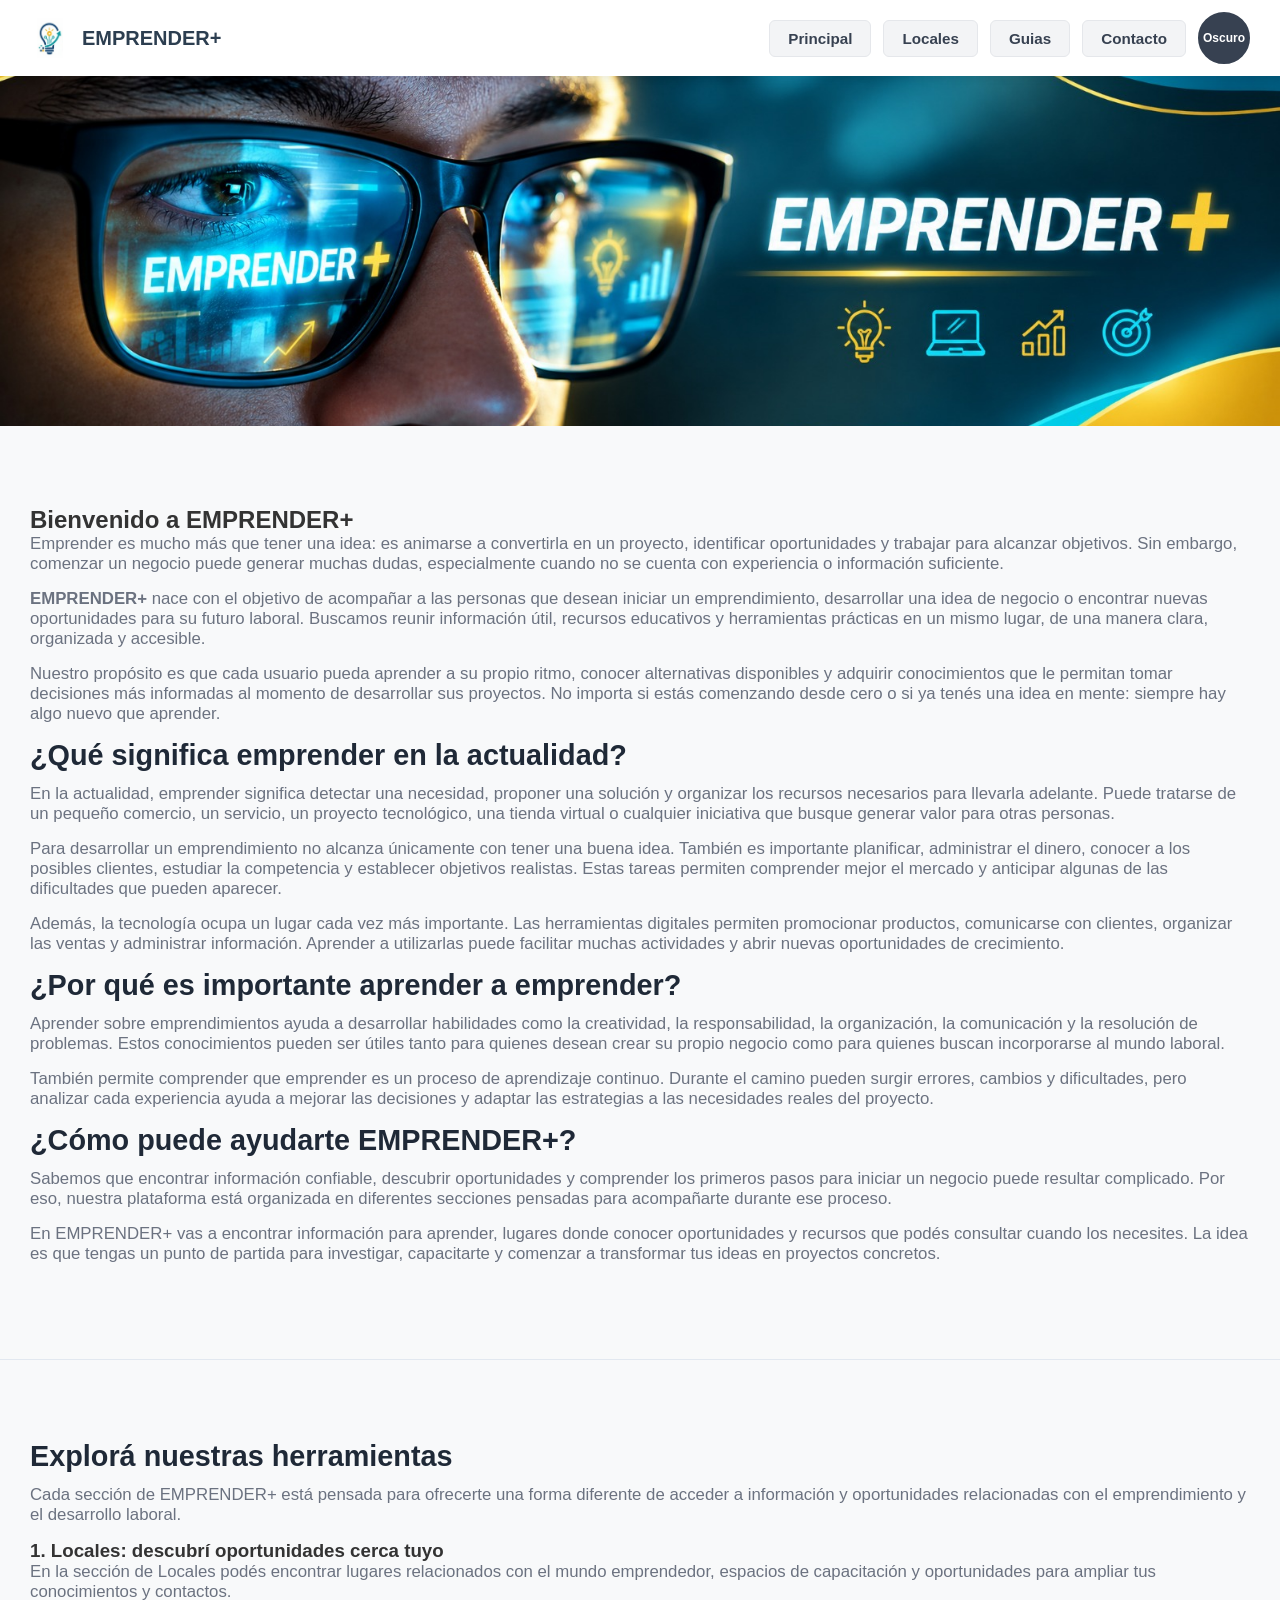
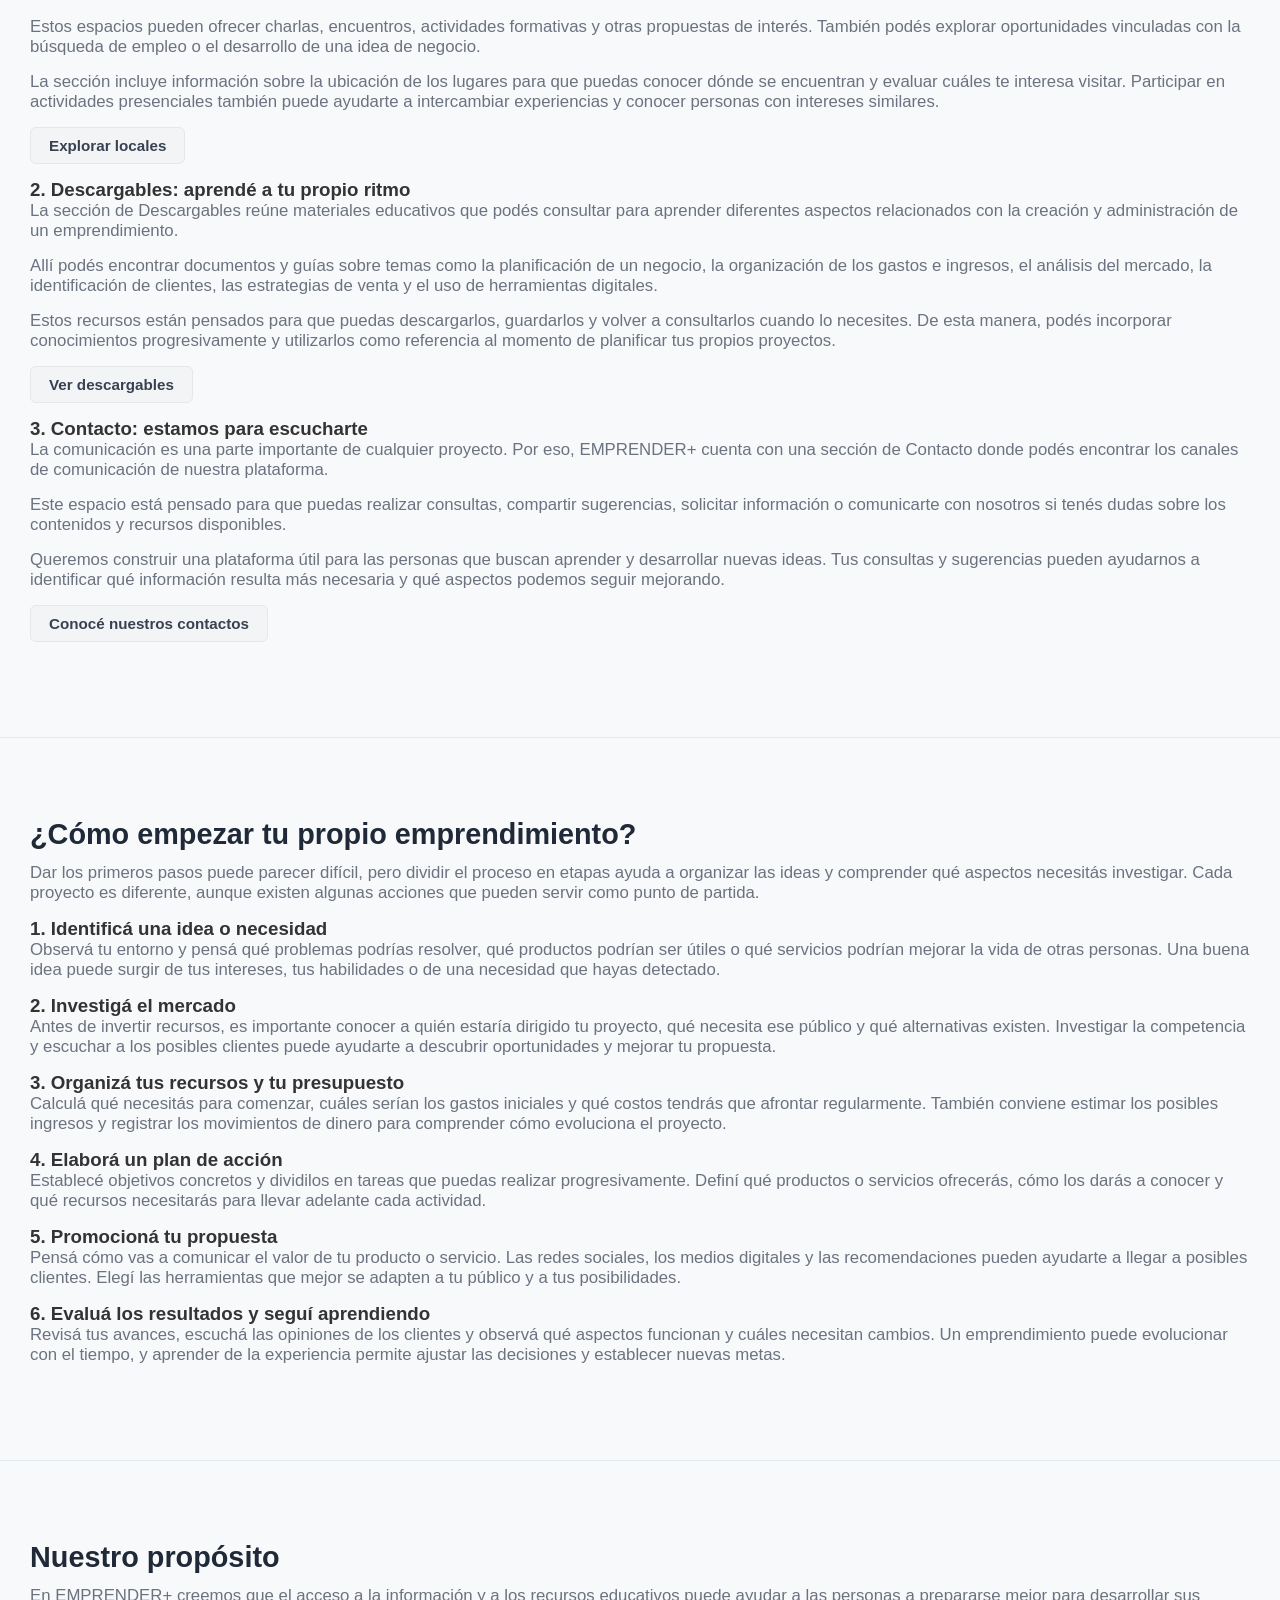
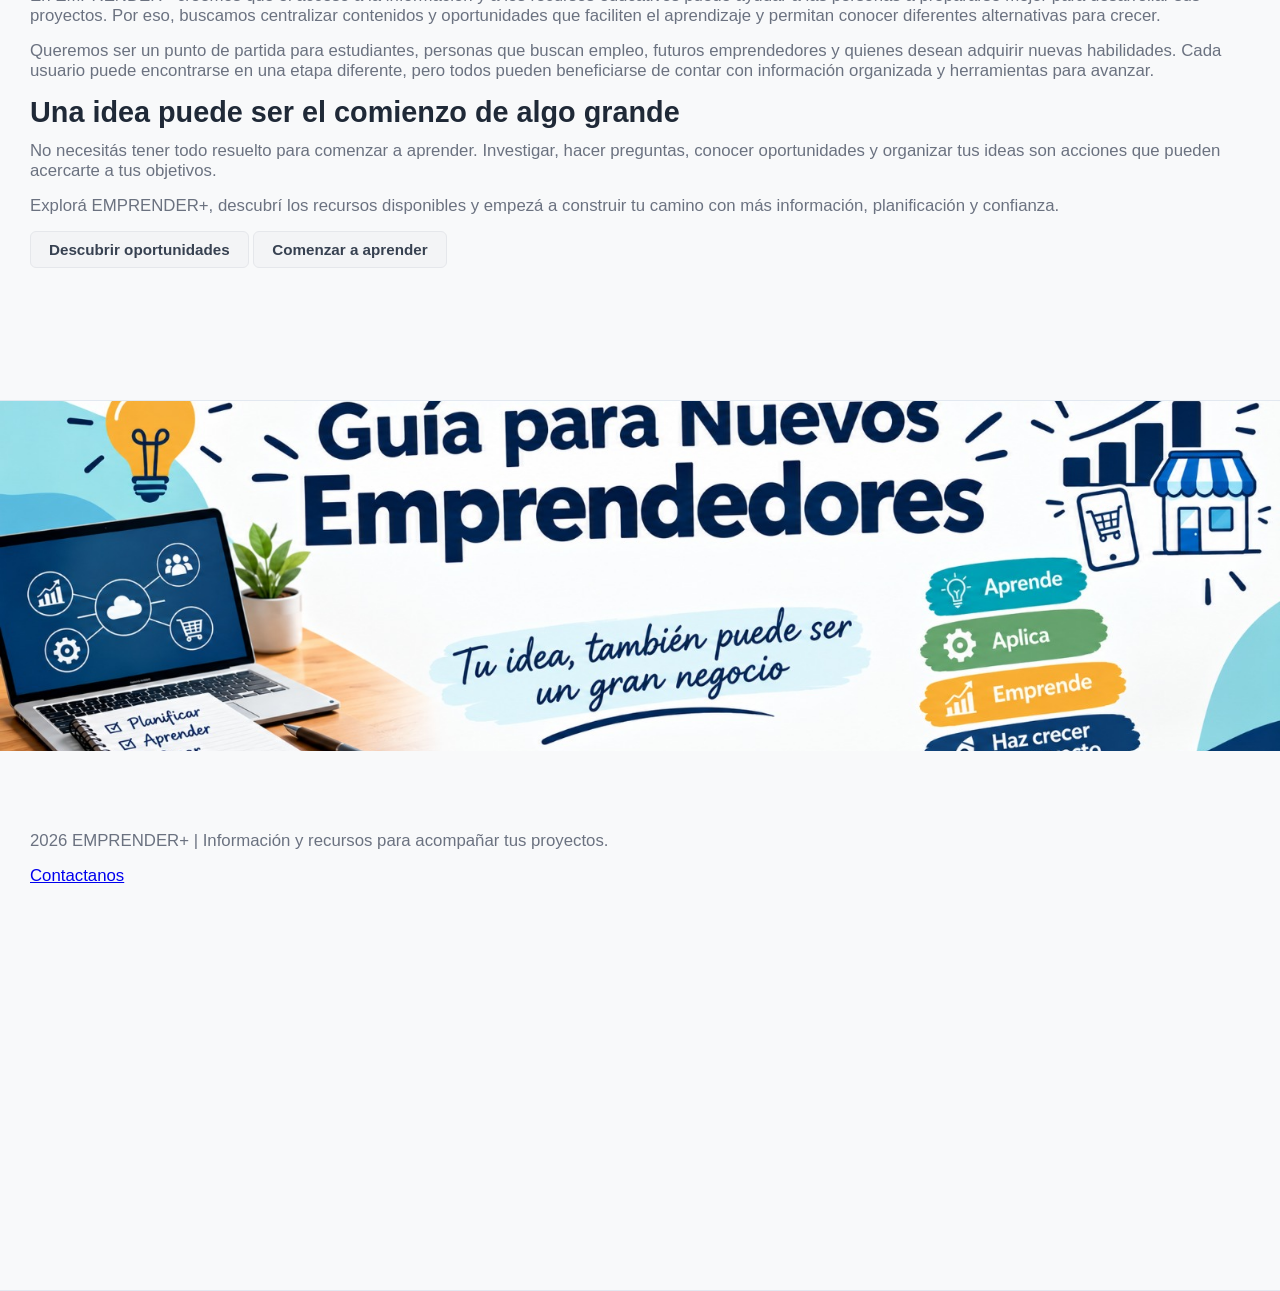
==== commit 992426ca: "Update index.html" ====
--- a/index.html
+++ b/index.html
@@ -19,29 +19,19 @@
         <nav aria-label="Menú principal">
             <ul class="menu">
                 <li>
-                    <a href="index.html" id="btnPrincipal" class="boton">
-                        Principal
-                    </a>
-                </li>
-                <li>
-                    <a href="locales.html" id="btnLocales" class="boton">
-                        Locales
-                    </a>
-                </li>
-                <li>
-                    <a href="descargables.html" id="btnDescargables" class="boton">
-                        Descargables
-                    </a>
-                </li>
-                <li>
-                    <a href="contacto.html" id="btnContacto" class="boton">
-                        Contacto
-                    </a>
-                </li>
-                <li>
-                    <button id="btnTema" class="boton-circular" type="button">
-                        Oscuro
-                    </button>
+                    <a href="index.html" id="btnPrincipal" class="boton">Principal</a>
+                </li>
+                <li>
+                    <a href="locales.html" id="btnLocales" class="boton">Locales</a>
+                </li>
+                <li>
+                    <a href="guias.html" id="btnDescargables" class="boton">Guias</a>
+                </li>
+                <li>
+                    <a href="contacto.html" id="btnContacto" class="boton">Contacto</a>
+                </li>
+                <li>
+                    <button id="btnTema" class="boton-circular" type="button">Oscuro</button>
                 </li>
             </ul>
         </nav>
@@ -59,95 +49,49 @@
             <h1>Bienvenido a EMPRENDER+</h1>
 
             <p>
-                Emprender es mucho más que tener una idea: es animarse a
-                convertirla en un proyecto, identificar oportunidades y
-                trabajar para alcanzar objetivos. Sin embargo, comenzar
-                un negocio puede generar muchas dudas, especialmente
-                cuando no se cuenta con experiencia o información suficiente.
-            </p>
-
-            <p>
-                <strong>EMPRENDER+</strong> nace con el objetivo de acompañar
-                a las personas que desean iniciar un emprendimiento,
-                desarrollar una idea de negocio o encontrar nuevas
-                oportunidades para su futuro laboral. Buscamos reunir
-                información útil, recursos educativos y herramientas
-                prácticas en un mismo lugar, de una manera clara,
-                organizada y accesible.
-            </p>
-
-            <p>
-                Nuestro propósito es que cada usuario pueda aprender a su
-                propio ritmo, conocer alternativas disponibles y adquirir
-                conocimientos que le permitan tomar decisiones más
-                informadas al momento de desarrollar sus proyectos.
-                No importa si estás comenzando desde cero o si ya tenés
-                una idea en mente: siempre hay algo nuevo que aprender.
+                Emprender es mucho más que tener una idea: es animarse a convertirla en un proyecto, identificar oportunidades y trabajar para alcanzar objetivos. Sin embargo, comenzar un negocio puede generar muchas dudas, especialmente cuando no se cuenta con experiencia o información suficiente.
+            </p>
+
+            <p>
+                <strong>EMPRENDER+</strong> nace con el objetivo de acompañar a las personas que desean iniciar un emprendimiento, desarrollar una idea de negocio o encontrar nuevas oportunidades para su futuro laboral. Buscamos reunir información útil, recursos educativos y herramientas prácticas en un mismo lugar, de una manera clara, organizada y accesible.
+            </p>
+
+            <p>
+                Nuestro propósito es que cada usuario pueda aprender a su propio ritmo, conocer alternativas disponibles y adquirir conocimientos que le permitan tomar decisiones más informadas al momento de desarrollar sus proyectos. No importa si estás comenzando desde cero o si ya tenés una idea en mente: siempre hay algo nuevo que aprender.
             </p>
 
             <h2>¿Qué significa emprender en la actualidad?</h2>
 
             <p>
-                En la actualidad, emprender significa detectar una
-                necesidad, proponer una solución y organizar los recursos
-                necesarios para llevarla adelante. Puede tratarse de un
-                pequeño comercio, un servicio, un proyecto tecnológico,
-                una tienda virtual o cualquier iniciativa que busque
-                generar valor para otras personas.
-            </p>
-
-            <p>
-                Para desarrollar un emprendimiento no alcanza únicamente
-                con tener una buena idea. También es importante planificar,
-                administrar el dinero, conocer a los posibles clientes,
-                estudiar la competencia y establecer objetivos realistas.
-                Estas tareas permiten comprender mejor el mercado y
-                anticipar algunas de las dificultades que pueden aparecer.
-            </p>
-
-            <p>
-                Además, la tecnología ocupa un lugar cada vez más importante.
-                Las herramientas digitales permiten promocionar productos,
-                comunicarse con clientes, organizar las ventas y administrar
-                información. Aprender a utilizarlas puede facilitar muchas
-                actividades y abrir nuevas oportunidades de crecimiento.
+                En la actualidad, emprender significa detectar una necesidad, proponer una solución y organizar los recursos necesarios para llevarla adelante. Puede tratarse de un pequeño comercio, un servicio, un proyecto tecnológico, una tienda virtual o cualquier iniciativa que busque generar valor para otras personas.
+            </p>
+
+            <p>
+                Para desarrollar un emprendimiento no alcanza únicamente con tener una buena idea. También es importante planificar, administrar el dinero, conocer a los posibles clientes, estudiar la competencia y establecer objetivos realistas. Estas tareas permiten comprender mejor el mercado y anticipar algunas de las dificultades que pueden aparecer.
+            </p>
+
+            <p>
+                Además, la tecnología ocupa un lugar cada vez más importante. Las herramientas digitales permiten promocionar productos, comunicarse con clientes, organizar las ventas y administrar información. Aprender a utilizarlas puede facilitar muchas actividades y abrir nuevas oportunidades de crecimiento.
             </p>
 
             <h2>¿Por qué es importante aprender a emprender?</h2>
 
             <p>
-                Aprender sobre emprendimientos ayuda a desarrollar
-                habilidades como la creatividad, la responsabilidad,
-                la organización, la comunicación y la resolución de
-                problemas. Estos conocimientos pueden ser útiles tanto
-                para quienes desean crear su propio negocio como para
-                quienes buscan incorporarse al mundo laboral.
-            </p>
-
-            <p>
-                También permite comprender que emprender es un proceso
-                de aprendizaje continuo. Durante el camino pueden surgir
-                errores, cambios y dificultades, pero analizar cada
-                experiencia ayuda a mejorar las decisiones y adaptar
-                las estrategias a las necesidades reales del proyecto.
+                Aprender sobre emprendimientos ayuda a desarrollar habilidades como la creatividad, la responsabilidad, la organización, la comunicación y la resolución de problemas. Estos conocimientos pueden ser útiles tanto para quienes desean crear su propio negocio como para quienes buscan incorporarse al mundo laboral.
+            </p>
+
+            <p>
+                También permite comprender que emprender es un proceso de aprendizaje continuo. Durante el camino pueden surgir errores, cambios y dificultades, pero analizar cada experiencia ayuda a mejorar las decisiones y adaptar las estrategias a las necesidades reales del proyecto.
             </p>
 
             <h2>¿Cómo puede ayudarte EMPRENDER+?</h2>
 
             <p>
-                Sabemos que encontrar información confiable, descubrir
-                oportunidades y comprender los primeros pasos para iniciar
-                un negocio puede resultar complicado. Por eso, nuestra
-                plataforma está organizada en diferentes secciones
-                pensadas para acompañarte durante ese proceso.
-            </p>
-
-            <p>
-                En EMPRENDER+ vas a encontrar información para aprender,
-                lugares donde conocer oportunidades y recursos que podés
-                consultar cuando los necesites. La idea es que tengas
-                un punto de partida para investigar, capacitarte y
-                comenzar a transformar tus ideas en proyectos concretos.
+                Sabemos que encontrar información confiable, descubrir oportunidades y comprender los primeros pasos para iniciar un negocio puede resultar complicado. Por eso, nuestra plataforma está organizada en diferentes secciones pensadas para acompañarte durante ese proceso.
+            </p>
+
+            <p>
+                En EMPRENDER+ vas a encontrar información para aprender, lugares donde conocer oportunidades y recursos que podés consultar cuando los necesites. La idea es que tengas un punto de partida para investigar, capacitarte y comenzar a transformar tus ideas en proyectos concretos.
             </p>
         </section>
 
@@ -156,103 +100,61 @@
             <h2>Explorá nuestras herramientas</h2>
 
             <p>
-                Cada sección de EMPRENDER+ está pensada para ofrecerte
-                una forma diferente de acceder a información y
-                oportunidades relacionadas con el emprendimiento
-                y el desarrollo laboral.
+                Cada sección de EMPRENDER+ está pensada para ofrecerte una forma diferente de acceder a información y oportunidades relacionadas con el emprendimiento y el desarrollo laboral.
             </p>
 
             <h3>1. Locales: descubrí oportunidades cerca tuyo</h3>
 
             <p>
-                En la sección de Locales podés encontrar lugares
-                relacionados con el mundo emprendedor, espacios de
-                capacitación y oportunidades para ampliar tus
-                conocimientos y contactos.
-            </p>
-
-            <p>
-                Estos espacios pueden ofrecer charlas, encuentros,
-                actividades formativas y otras propuestas de interés.
-                También podés explorar oportunidades vinculadas con
-                la búsqueda de empleo o el desarrollo de una idea
-                de negocio.
-            </p>
-
-            <p>
-                La sección incluye información sobre la ubicación
-                de los lugares para que puedas conocer dónde se
-                encuentran y evaluar cuáles te interesa visitar.
-                Participar en actividades presenciales también
-                puede ayudarte a intercambiar experiencias y
-                conocer personas con intereses similares.
-            </p>
-
-            <p>
-                <a href="locales.html" class="boton">
-                    Explorar locales
-                </a>
+                En la sección de Locales podés encontrar lugares relacionados con el mundo emprendedor, espacios de capacitación y oportunidades para ampliar tus conocimientos y contactos.
+            </p>
+
+            <p>
+                Estos espacios pueden ofrecer charlas, encuentros, actividades formativas y otras propuestas de interés. También podés explorar oportunidades vinculadas con la búsqueda de empleo o el desarrollo de una idea de negocio.
+            </p>
+
+            <p>
+                La sección incluye información sobre la ubicación de los lugares para que puedas conocer dónde se encuentran y evaluar cuáles te interesa visitar. Participar en actividades presenciales también puede ayudarte a intercambiar experiencias y conocer personas con intereses similares.
+            </p>
+
+            <p>
+                <a href="locales.html" class="boton">Explorar locales</a>
             </p>
 
             <h3>2. Descargables: aprendé a tu propio ritmo</h3>
 
             <p>
-                La sección de Descargables reúne materiales educativos
-                que podés consultar para aprender diferentes aspectos
-                relacionados con la creación y administración de
-                un emprendimiento.
-            </p>
-
-            <p>
-                Allí podés encontrar documentos y guías sobre temas
-                como la planificación de un negocio, la organización
-                de los gastos e ingresos, el análisis del mercado,
-                la identificación de clientes, las estrategias de
-                venta y el uso de herramientas digitales.
-            </p>
-
-            <p>
-                Estos recursos están pensados para que puedas
-                descargarlos, guardarlos y volver a consultarlos
-                cuando lo necesites. De esta manera, podés incorporar
-                conocimientos progresivamente y utilizarlos como
-                referencia al momento de planificar tus propios proyectos.
-            </p>
-
-            <p>
-                <a href="descargables.html" class="boton">
-                    Ver descargables
-                </a>
+                La sección de Descargables reúne materiales educativos que podés consultar para aprender diferentes aspectos relacionados con la creación y administración de un emprendimiento.
+            </p>
+
+            <p>
+                Allí podés encontrar documentos y guías sobre temas como la planificación de un negocio, la organización de los gastos e ingresos, el análisis del mercado, la identificación de clientes, las estrategias de venta y el uso de herramientas digitales.
+            </p>
+
+            <p>
+                Estos recursos están pensados para que puedas descargarlos, guardarlos y volver a consultarlos cuando lo necesites. De esta manera, podés incorporar conocimientos progresivamente y utilizarlos como referencia al momento de planificar tus propios proyectos.
+            </p>
+
+            <p>
+                <a href="guias.html" class="boton">Ver descargables</a>
             </p>
 
             <h3>3. Contacto: estamos para escucharte</h3>
 
             <p>
-                La comunicación es una parte importante de cualquier
-                proyecto. Por eso, EMPRENDER+ cuenta con una sección
-                de Contacto donde podés encontrar los canales de
-                comunicación de nuestra plataforma.
-            </p>
-
-            <p>
-                Este espacio está pensado para que puedas realizar
-                consultas, compartir sugerencias, solicitar información
-                o comunicarte con nosotros si tenés dudas sobre los
-                contenidos y recursos disponibles.
-            </p>
-
-            <p>
-                Queremos construir una plataforma útil para las personas
-                que buscan aprender y desarrollar nuevas ideas. Tus
-                consultas y sugerencias pueden ayudarnos a identificar
-                qué información resulta más necesaria y qué aspectos
-                podemos seguir mejorando.
-            </p>
-
-            <p>
-                <a href="contacto.html" class="boton">
-                    Conocé nuestros contactos
-                </a>
+                La comunicación es una parte importante de cualquier proyecto. Por eso, EMPRENDER+ cuenta con una sección de Contacto donde podés encontrar los canales de comunicación de nuestra plataforma.
+            </p>
+
+            <p>
+                Este espacio está pensado para que puedas realizar consultas, compartir sugerencias, solicitar información o comunicarte con nosotros si tenés dudas sobre los contenidos y recursos disponibles.
+            </p>
+
+            <p>
+                Queremos construir una plataforma útil para las personas que buscan aprender y desarrollar nuevas ideas. Tus consultas y sugerencias pueden ayudarnos a identificar qué información resulta más necesaria y qué aspectos podemos seguir mejorando.
+            </p>
+
+            <p>
+                <a href="contacto.html" class="boton">Conocé nuestros contactos</a>
             </p>
         </section>
 
@@ -261,72 +163,43 @@
             <h2>¿Cómo empezar tu propio emprendimiento?</h2>
 
             <p>
-                Dar los primeros pasos puede parecer difícil, pero
-                dividir el proceso en etapas ayuda a organizar las
-                ideas y comprender qué aspectos necesitás investigar.
-                Cada proyecto es diferente, aunque existen algunas
-                acciones que pueden servir como punto de partida.
+                Dar los primeros pasos puede parecer difícil, pero dividir el proceso en etapas ayuda a organizar las ideas y comprender qué aspectos necesitás investigar. Cada proyecto es diferente, aunque existen algunas acciones que pueden servir como punto de partida.
             </p>
 
             <h3>1. Identificá una idea o necesidad</h3>
 
             <p>
-                Observá tu entorno y pensá qué problemas podrías
-                resolver, qué productos podrían ser útiles o qué
-                servicios podrían mejorar la vida de otras personas.
-                Una buena idea puede surgir de tus intereses,
-                tus habilidades o de una necesidad que hayas detectado.
+                Observá tu entorno y pensá qué problemas podrías resolver, qué productos podrían ser útiles o qué servicios podrían mejorar la vida de otras personas. Una buena idea puede surgir de tus intereses, tus habilidades o de una necesidad que hayas detectado.
             </p>
 
             <h3>2. Investigá el mercado</h3>
 
             <p>
-                Antes de invertir recursos, es importante conocer
-                a quién estaría dirigido tu proyecto, qué necesita
-                ese público y qué alternativas existen. Investigar
-                la competencia y escuchar a los posibles clientes
-                puede ayudarte a descubrir oportunidades y mejorar
-                tu propuesta.
+                Antes de invertir recursos, es importante conocer a quién estaría dirigido tu proyecto, qué necesita ese público y qué alternativas existen. Investigar la competencia y escuchar a los posibles clientes puede ayudarte a descubrir oportunidades y mejorar tu propuesta.
             </p>
 
             <h3>3. Organizá tus recursos y tu presupuesto</h3>
 
             <p>
-                Calculá qué necesitás para comenzar, cuáles serían
-                los gastos iniciales y qué costos tendrás que afrontar
-                regularmente. También conviene estimar los posibles
-                ingresos y registrar los movimientos de dinero para
-                comprender cómo evoluciona el proyecto.
+                Calculá qué necesitás para comenzar, cuáles serían los gastos iniciales y qué costos tendrás que afrontar regularmente. También conviene estimar los posibles ingresos y registrar los movimientos de dinero para comprender cómo evoluciona el proyecto.
             </p>
 
             <h3>4. Elaborá un plan de acción</h3>
 
             <p>
-                Establecé objetivos concretos y dividilos en tareas
-                que puedas realizar progresivamente. Definí qué
-                productos o servicios ofrecerás, cómo los darás
-                a conocer y qué recursos necesitarás para llevar
-                adelante cada actividad.
+                Establecé objetivos concretos y dividilos en tareas que puedas realizar progresivamente. Definí qué productos o servicios ofrecerás, cómo los darás a conocer y qué recursos necesitarás para llevar adelante cada actividad.
             </p>
 
             <h3>5. Promocioná tu propuesta</h3>
 
             <p>
-                Pensá cómo vas a comunicar el valor de tu producto
-                o servicio. Las redes sociales, los medios digitales
-                y las recomendaciones pueden ayudarte a llegar a
-                posibles clientes. Elegí las herramientas que mejor
-                se adapten a tu público y a tus posibilidades.
+                Pensá cómo vas a comunicar el valor de tu producto o servicio. Las redes sociales, los medios digitales y las recomendaciones pueden ayudarte a llegar a posibles clientes. Elegí las herramientas que mejor se adapten a tu público y a tus posibilidades.
             </p>
 
             <h3>6. Evaluá los resultados y seguí aprendiendo</h3>
 
             <p>
-                Revisá tus avances, escuchá las opiniones de los
-                clientes y observá qué aspectos funcionan y cuáles
-                necesitan cambios. Un emprendimiento puede evolucionar
-                con el tiempo, y aprender de la experiencia permite
-                ajustar las decisiones y establecer nuevas metas.
+                Revisá tus avances, escuchá las opiniones de los clientes y observá qué aspectos funcionan y cuáles necesitan cambios. Un emprendimiento puede evolucionar con el tiempo, y aprender de la experiencia permite ajustar las decisiones y establecer nuevas metas.
             </p>
         </section>
 
@@ -335,41 +208,26 @@
             <h2>Nuestro propósito</h2>
 
             <p>
-                En EMPRENDER+ creemos que el acceso a la información
-                y a los recursos educativos puede ayudar a las personas
-                a prepararse mejor para desarrollar sus proyectos.
-                Por eso, buscamos centralizar contenidos y oportunidades
-                que faciliten el aprendizaje y permitan conocer
-                diferentes alternativas para crecer.
-            </p>
-
-            <p>
-                Queremos ser un punto de partida para estudiantes,
-                personas que buscan empleo, futuros emprendedores
-                y quienes desean adquirir nuevas habilidades.
-                Cada usuario puede encontrarse en una etapa diferente,
-                pero todos pueden beneficiarse de contar con
-                información organizada y herramientas para avanzar.
+                En EMPRENDER+ creemos que el acceso a la información y a los recursos educativos puede ayudar a las personas a prepararse mejor para desarrollar sus proyectos. Por eso, buscamos centralizar contenidos y oportunidades que faciliten el aprendizaje y permitan conocer diferentes alternativas para crecer.
+            </p>
+
+            <p>
+                Queremos ser un punto de partida para estudiantes, personas que buscan empleo, futuros emprendedores y quienes desean adquirir nuevas habilidades. Cada usuario puede encontrarse en una etapa diferente, pero todos pueden beneficiarse de contar con información organizada y herramientas para avanzar.
             </p>
 
             <h2>Una idea puede ser el comienzo de algo grande</h2>
 
             <p>
-                No necesitás tener todo resuelto para comenzar a
-                aprender. Investigar, hacer preguntas, conocer
-                oportunidades y organizar tus ideas son acciones
-                que pueden acercarte a tus objetivos.
-            </p>
-
-            <p>
-                Explorá EMPRENDER+, descubrí los recursos disponibles
-                y empezá a construir tu camino con más información,
-                planificación y confianza.
+                No necesitás tener todo resuelto para comenzar a aprender. Investigar, hacer preguntas, conocer oportunidades y organizar tus ideas son acciones que pueden acercarte a tus objetivos.
+            </p>
+
+            <p>
+                Explorá EMPRENDER+, descubrí los recursos disponibles y empezá a construir tu camino con más información, planificación y confianza.
             </p>
 
             <p>
                 <a href="locales.html" class="boton">Descubrir oportunidades</a>
-                <a href="descargables.html" class="boton">Comenzar a aprender</a>
+                <a href="guias.html" class="boton">Comenzar a aprender</a>
             </p>
         </section>
 
@@ -377,16 +235,12 @@
 
     <!-- BANNER FINAL -->
     <div class="banner">
-        <img src="banner guia para emprender.jpeg"
-             alt="Guía para comenzar tu emprendimiento">
+        <img src="banner guia para emprender.jpeg" alt="Guía para comenzar tu emprendimiento">
     </div>
 
     <!-- PIE DE PÁGINA -->
     <footer class="seccion">
-        <p>
-             2026 EMPRENDER+ | Información y recursos para
-            acompañar tus proyectos.
-        </p>
+        <p> 2026 EMPRENDER+ | Información y recursos para acompañar tus proyectos.</p>
         <p>
             <a href="contacto.html">Contactanos</a>
         </p>
@@ -395,3 +249,6 @@
     <script src="index.js"></script>
 </body>
 </html>
+    <script src="index.js"></script>
+</body>
+</html>
--- a/style.css
+++ b/style.css
@@ -382,3 +382,283 @@
     color: #9ca3af;
 }
 
+/* ====================================
+   SECCIÓN VIDEOS EXPLICATIVOS (CENTRADA)
+   ==================================== */
+.seccion-videos {
+    text-align: center;
+}
+
+/* Contenedor centrado para los videos */
+.contenedor-videos {
+    display: flex;
+    flex-wrap: wrap;
+    justify-content: center;
+    gap: 25px;
+    margin-top: 30px;
+}
+
+.caja-video-centrada {
+    background-color: #ffffff;
+    width: 100%;
+    max-width: 350px;
+    margin: 0;
+    padding: 22px;
+    border-radius: 10px;
+    box-shadow: 0 4px 12px rgba(0, 0, 0, 0.08);
+    text-align: center;
+    display: flex;
+    flex-direction: column;
+    justify-content: space-between;
+    transition: transform 0.2s ease, box-shadow 0.2s ease;
+}
+
+.caja-video-centrada:hover {
+    box-shadow: 0 6px 16px rgba(0, 0, 0, 0.12);
+}
+
+.titulo-video {
+    font-size: 1.15rem;
+    color: #1f2937;
+    margin-bottom: 14px;
+    font-weight: 700;
+}
+
+.enlace-video {
+    display: block;
+    position: relative;
+    text-decoration: none;
+    border-radius: 8px;
+    overflow: hidden;
+    cursor: pointer;
+}
+
+.img-video {
+    width: 100%;
+    height: 200px;
+    object-fit: cover;
+    display: block;
+    border-radius: 8px;
+    transition: transform 0.3s ease, filter 0.3s ease;
+}
+
+.enlace-video:hover .img-video {
+    transform: scale(1.02);
+    filter: brightness(0.9);
+}
+
+.badge-video {
+    margin-top: 14px;
+    display: inline-block;
+    background-color: #ff0000;
+    color: #ffffff;
+    font-weight: 600;
+    font-size: 0.95rem;
+    padding: 8px 20px;
+    border-radius: 20px;
+    transition: background-color 0.2s ease;
+}
+
+.enlace-video:hover .badge-video {
+    background-color: #cc0000;
+}
+
+/* Modo oscuro para la caja de video */
+body.modo-oscuro .caja-video-centrada {
+    background-color: #1e1e1e;
+    box-shadow: 0 4px 12px rgba(0, 0, 0, 0.4);
+}
+
+body.modo-oscuro .titulo-video {
+    color: #ffffff;
+}
+
+/* ====================================
+   SECCIÓN CONTACTO Y PREGUNTAS FRECUENTES
+   ==================================== */
+.contenedor-contacto {
+    display: grid;
+    grid-template-columns: repeat(auto-fit, minmax(260px, 1fr));
+    gap: 20px;
+    margin: 25px 0 40px 0;
+}
+
+.tarjeta-contacto {
+    background-color: #ffffff;
+    padding: 24px;
+    border-radius: 8px;
+    box-shadow: 0 2px 8px rgba(0, 0, 0, 0.06);
+    border: 1px solid #e5e7eb;
+    display: flex;
+    flex-direction: column;
+    gap: 10px;
+    transition: transform 0.2s ease, box-shadow 0.2s ease;
+}
+
+.tarjeta-contacto:hover {
+    transform: translateY(-2px);
+    box-shadow: 0 4px 12px rgba(0, 0, 0, 0.1);
+}
+
+.tarjeta-contacto h3 {
+    font-size: 1.2rem;
+    color: #1f2937;
+    margin-bottom: 6px;
+    display: flex;
+    align-items: center;
+    gap: 8px;
+}
+
+.tarjeta-contacto p {
+    color: #4b5563;
+    margin-bottom: 0;
+    font-size: 0.98rem;
+}
+
+.tarjeta-contacto a {
+    color: #007bff;
+    text-decoration: none;
+    font-weight: 600;
+}
+
+.tarjeta-contacto a:hover {
+    text-decoration: underline;
+}
+
+.redes-lista {
+    display: flex;
+    flex-direction: column;
+    gap: 8px;
+    margin-top: 5px;
+}
+
+.redes-lista span {
+    display: inline-block;
+    background-color: #f3f4f6;
+    padding: 6px 12px;
+    border-radius: 6px;
+    font-weight: 600;
+    font-size: 0.9rem;
+    color: #374151;
+}
+
+/* Grilla de áreas de ayuda */
+.grid-ayuda {
+    display: grid;
+    grid-template-columns: repeat(auto-fit, minmax(240px, 1fr));
+    gap: 18px;
+    margin: 20px 0 40px 0;
+}
+
+.tarjeta-ayuda {
+    background-color: #ffffff;
+    padding: 20px;
+    border-radius: 8px;
+    box-shadow: 0 2px 6px rgba(0, 0, 0, 0.05);
+    border-left: 4px solid #007bff;
+    border-top: 1px solid #e5e7eb;
+    border-right: 1px solid #e5e7eb;
+    border-bottom: 1px solid #e5e7eb;
+}
+
+.tarjeta-ayuda h4 {
+    color: #1f2937;
+    font-size: 1.1rem;
+    margin-bottom: 8px;
+}
+
+.tarjeta-ayuda p {
+    color: #6b7280;
+    font-size: 0.95rem;
+    margin-bottom: 0;
+}
+
+/* Preguntas frecuentes */
+.contenedor-faq {
+    display: flex;
+    flex-direction: column;
+    gap: 16px;
+    margin: 20px 0 40px 0;
+}
+
+.tarjeta-faq {
+    background-color: #ffffff;
+    padding: 20px 24px;
+    border-radius: 8px;
+    box-shadow: 0 2px 6px rgba(0, 0, 0, 0.05);
+    border: 1px solid #e5e7eb;
+}
+
+.tarjeta-faq h4 {
+    color: #1f2937;
+    font-size: 1.08rem;
+    margin-bottom: 8px;
+}
+
+.tarjeta-faq p {
+    color: #6b7280;
+    margin-bottom: 0;
+    font-size: 0.95rem;
+    line-height: 1.5;
+}
+
+/* Tarjeta destacada de cierre */
+.tarjeta-destacada {
+    background-color: #ffffff;
+    padding: 26px;
+    border-radius: 8px;
+    box-shadow: 0 4px 12px rgba(0, 0, 0, 0.07);
+    border-top: 4px solid #007bff;
+    border-left: 1px solid #e5e7eb;
+    border-right: 1px solid #e5e7eb;
+    border-bottom: 1px solid #e5e7eb;
+    text-align: center;
+    margin-top: 30px;
+}
+
+.tarjeta-destacada h3 {
+    color: #1f2937;
+    margin-bottom: 10px;
+}
+
+.tarjeta-destacada p {
+    color: #4b5563;
+    max-width: 700px;
+    margin: 0 auto 10px auto;
+}
+
+.tarjeta-destacada .lema {
+    font-weight: 700;
+    color: #007bff;
+    margin-top: 12px;
+}
+
+/* Modo oscuro para contacto */
+body.modo-oscuro .tarjeta-contacto,
+body.modo-oscuro .tarjeta-ayuda,
+body.modo-oscuro .tarjeta-faq,
+body.modo-oscuro .tarjeta-destacada {
+    background-color: #1e1e1e;
+    border-color: #333333;
+    box-shadow: 0 2px 8px rgba(0, 0, 0, 0.4);
+}
+
+body.modo-oscuro .tarjeta-contacto h3,
+body.modo-oscuro .tarjeta-ayuda h4,
+body.modo-oscuro .tarjeta-faq h4,
+body.modo-oscuro .tarjeta-destacada h3 {
+    color: #ffffff;
+}
+
+body.modo-oscuro .tarjeta-contacto p,
+body.modo-oscuro .tarjeta-ayuda p,
+body.modo-oscuro .tarjeta-faq p,
+body.modo-oscuro .tarjeta-destacada p {
+    color: #d1d5db;
+}
+
+body.modo-oscuro .redes-lista span {
+    background-color: #2a2a2a;
+    color: #f1f1f1;
+}
+
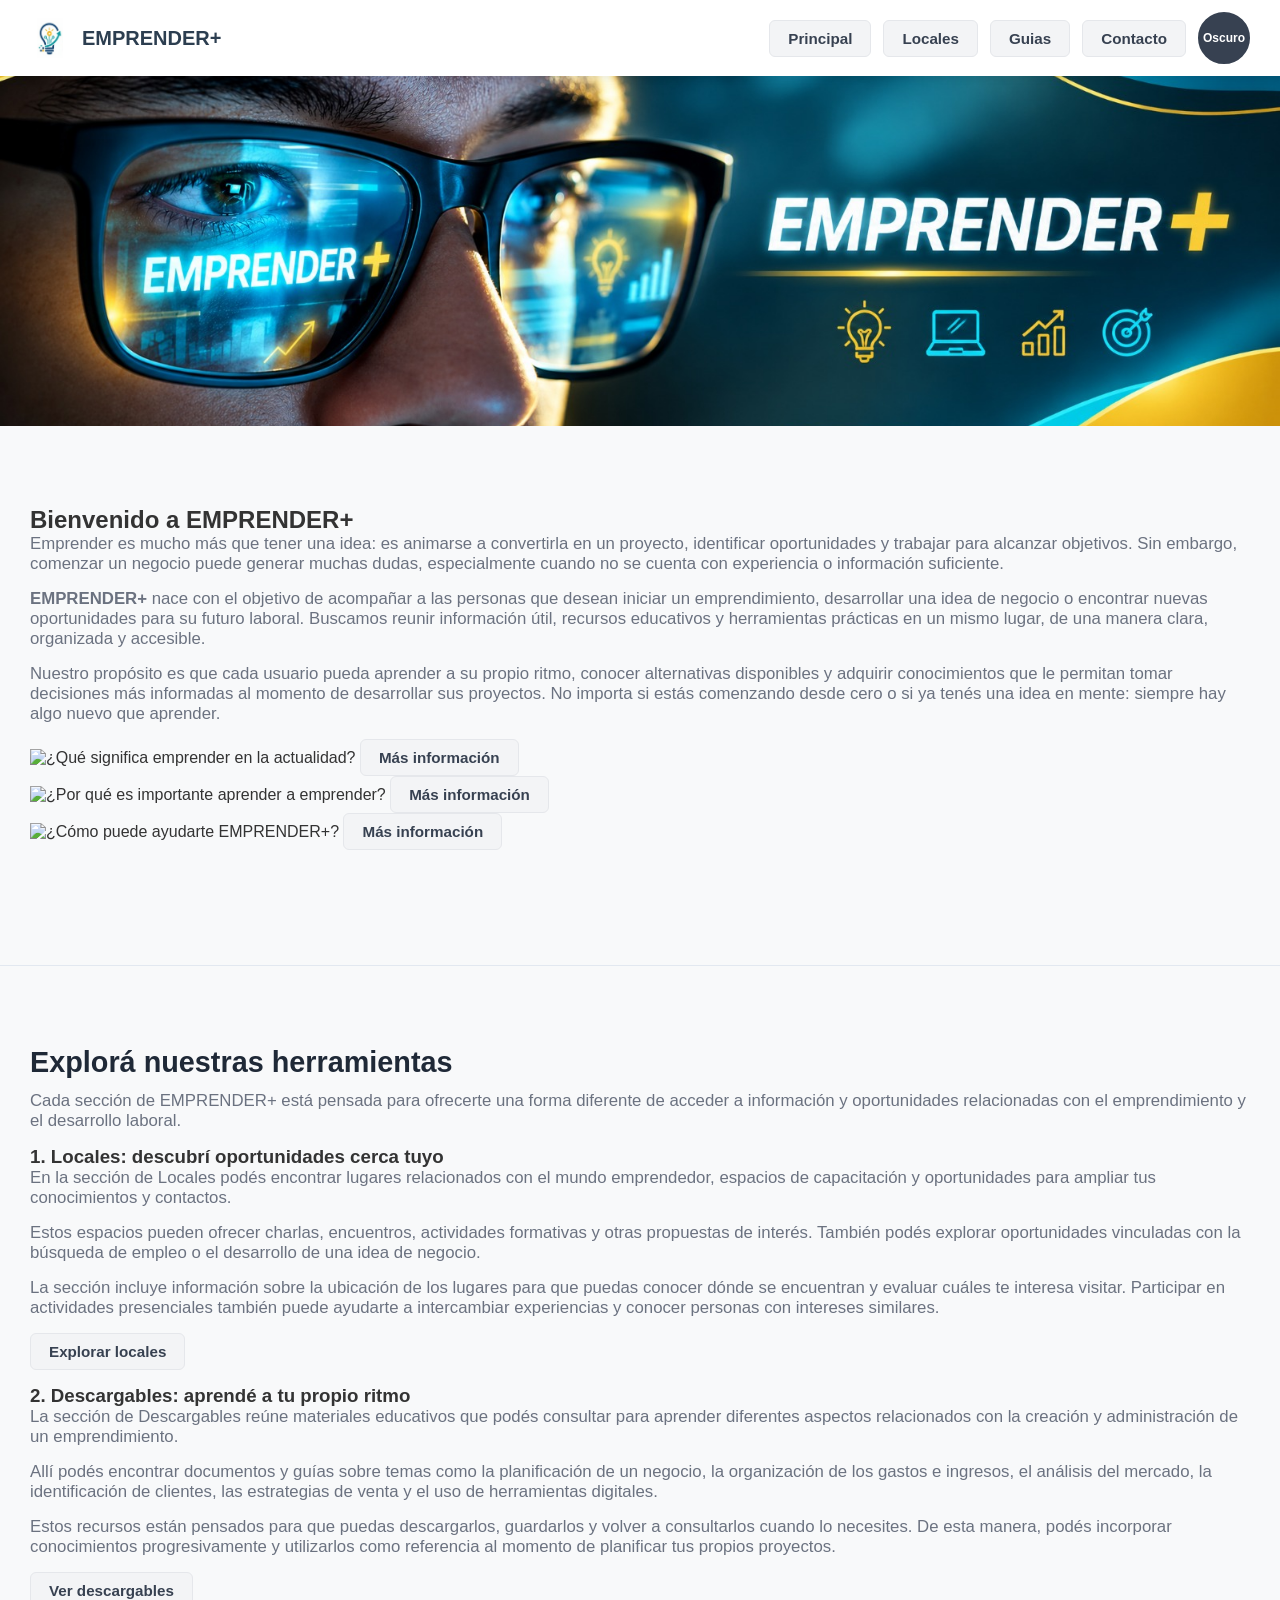
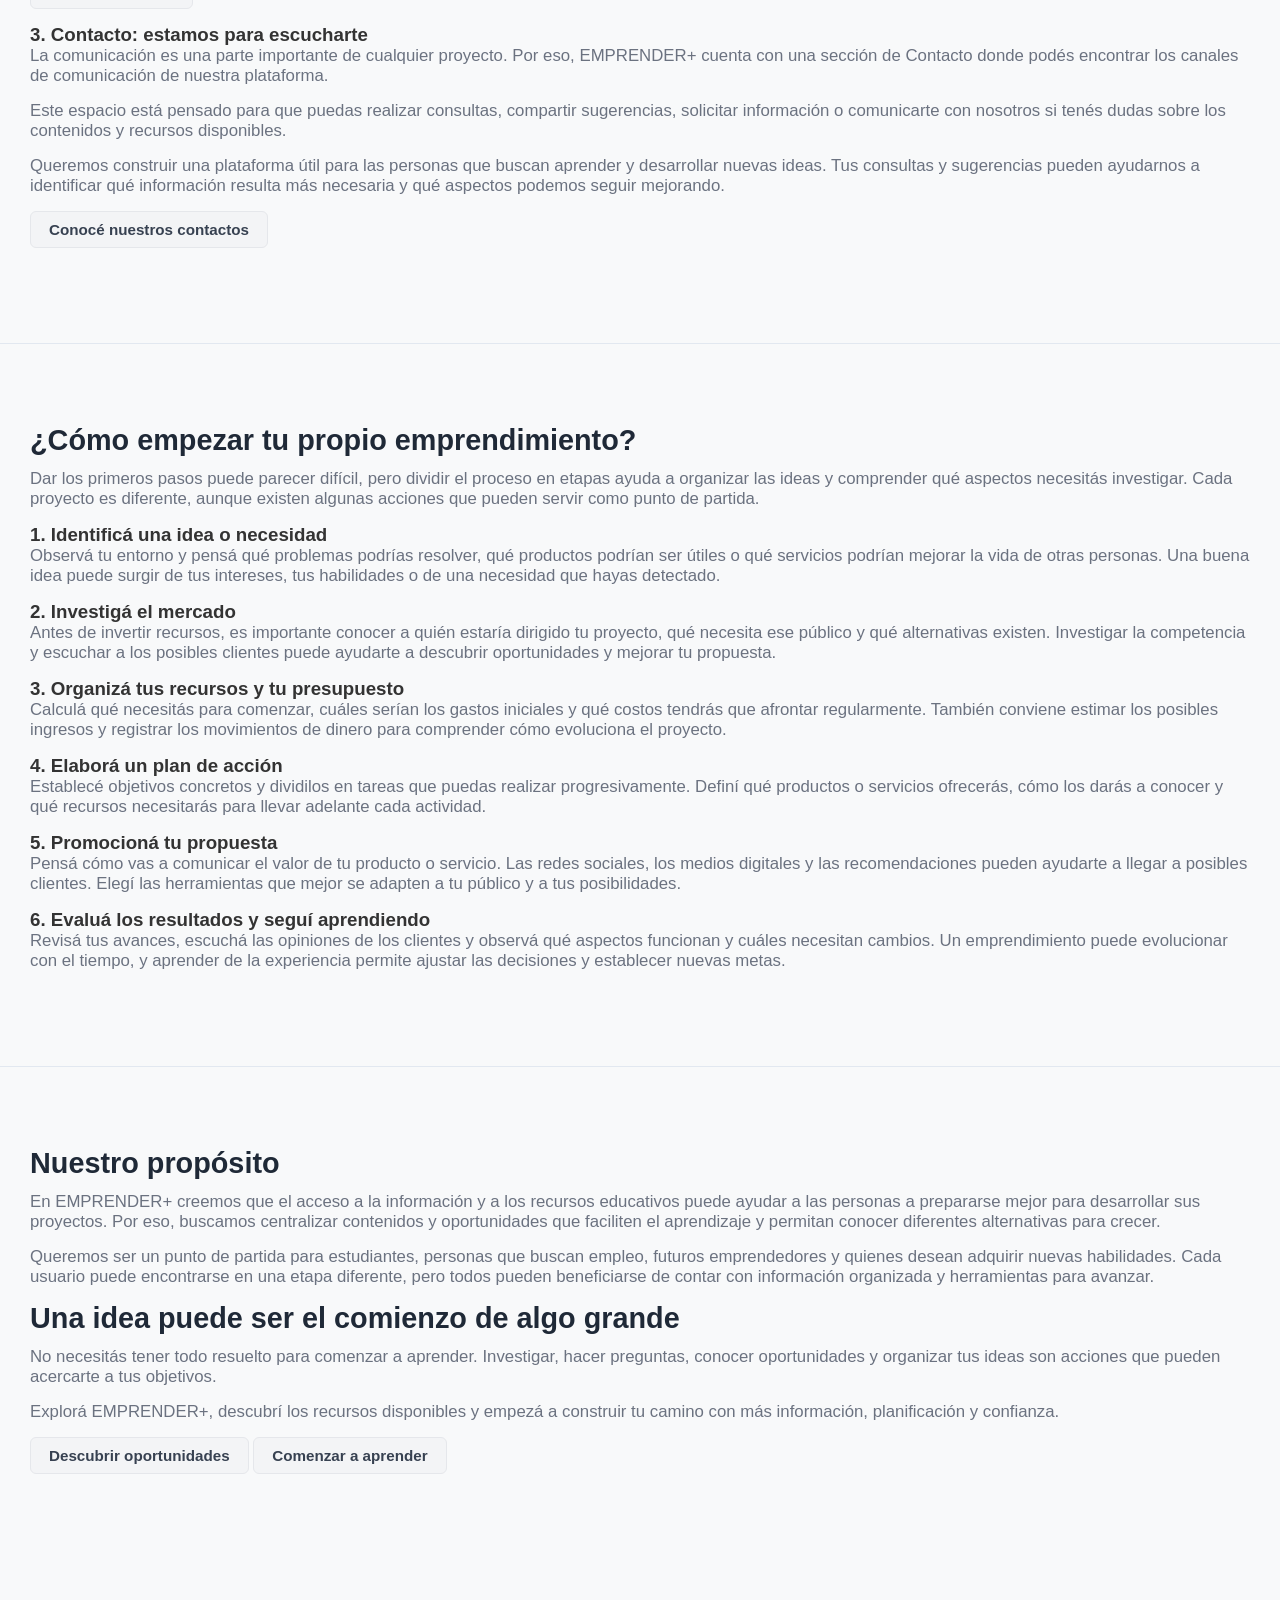
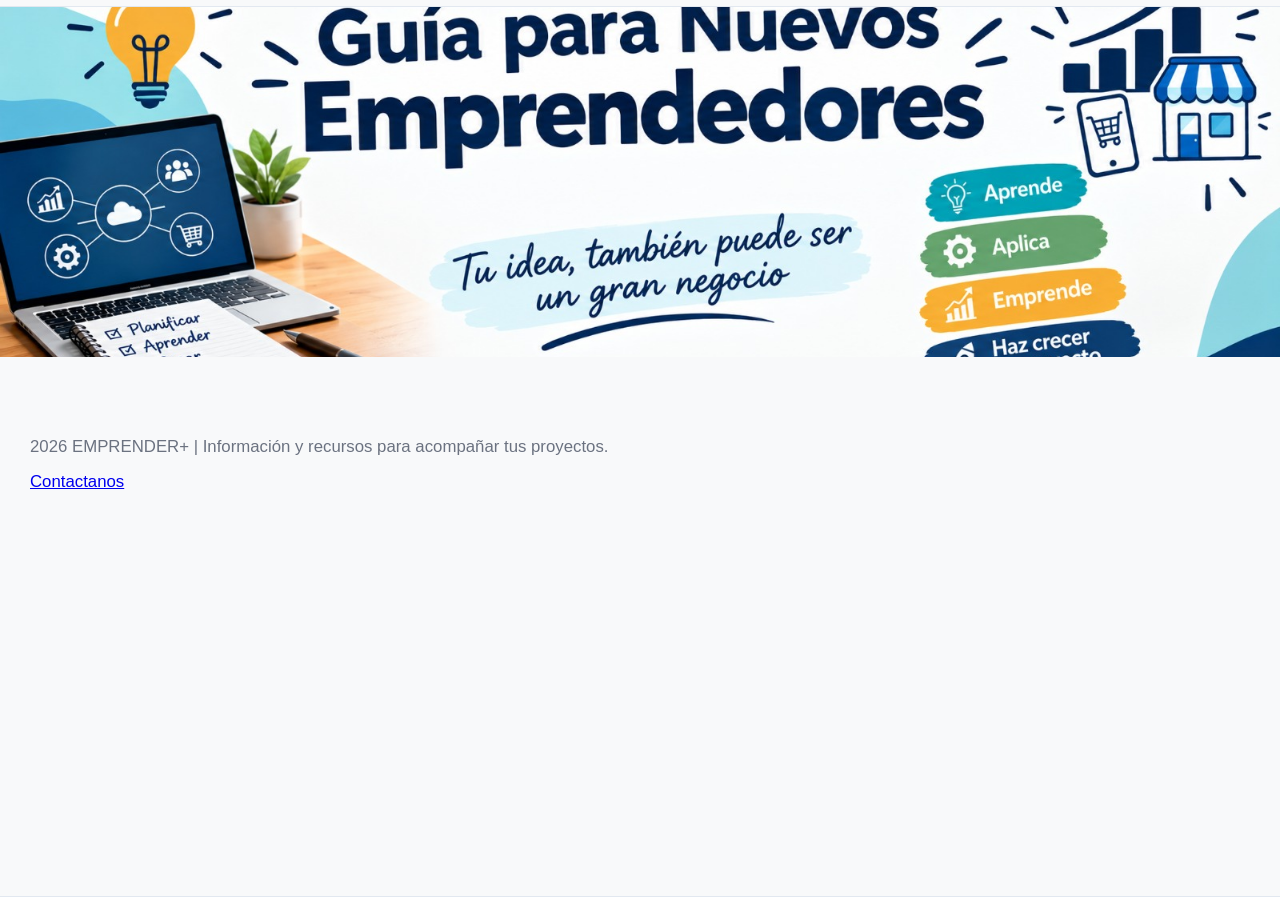
==== commit e2823f63: "Update index.html Se sustituyeron los apartados que le seguían a quienes somos y se reemplazaron por" ====
--- a/index.html
+++ b/index.html
@@ -60,39 +60,59 @@
                 Nuestro propósito es que cada usuario pueda aprender a su propio ritmo, conocer alternativas disponibles y adquirir conocimientos que le permitan tomar decisiones más informadas al momento de desarrollar sus proyectos. No importa si estás comenzando desde cero o si ya tenés una idea en mente: siempre hay algo nuevo que aprender.
             </p>
 
-            <h2>¿Qué significa emprender en la actualidad?</h2>
-
-            <p>
-                En la actualidad, emprender significa detectar una necesidad, proponer una solución y organizar los recursos necesarios para llevarla adelante. Puede tratarse de un pequeño comercio, un servicio, un proyecto tecnológico, una tienda virtual o cualquier iniciativa que busque generar valor para otras personas.
-            </p>
-
-            <p>
-                Para desarrollar un emprendimiento no alcanza únicamente con tener una buena idea. También es importante planificar, administrar el dinero, conocer a los posibles clientes, estudiar la competencia y establecer objetivos realistas. Estas tareas permiten comprender mejor el mercado y anticipar algunas de las dificultades que pueden aparecer.
-            </p>
-
-            <p>
-                Además, la tecnología ocupa un lugar cada vez más importante. Las herramientas digitales permiten promocionar productos, comunicarse con clientes, organizar las ventas y administrar información. Aprender a utilizarlas puede facilitar muchas actividades y abrir nuevas oportunidades de crecimiento.
-            </p>
-
-            <h2>¿Por qué es importante aprender a emprender?</h2>
-
-            <p>
-                Aprender sobre emprendimientos ayuda a desarrollar habilidades como la creatividad, la responsabilidad, la organización, la comunicación y la resolución de problemas. Estos conocimientos pueden ser útiles tanto para quienes desean crear su propio negocio como para quienes buscan incorporarse al mundo laboral.
-            </p>
-
-            <p>
-                También permite comprender que emprender es un proceso de aprendizaje continuo. Durante el camino pueden surgir errores, cambios y dificultades, pero analizar cada experiencia ayuda a mejorar las decisiones y adaptar las estrategias a las necesidades reales del proyecto.
-            </p>
-
-            <h2>¿Cómo puede ayudarte EMPRENDER+?</h2>
-
-            <p>
-                Sabemos que encontrar información confiable, descubrir oportunidades y comprender los primeros pasos para iniciar un negocio puede resultar complicado. Por eso, nuestra plataforma está organizada en diferentes secciones pensadas para acompañarte durante ese proceso.
-            </p>
-
-            <p>
-                En EMPRENDER+ vas a encontrar información para aprender, lugares donde conocer oportunidades y recursos que podés consultar cuando los necesites. La idea es que tengas un punto de partida para investigar, capacitarte y comenzar a transformar tus ideas en proyectos concretos.
-            </p>
+            <div class="galeria-info">
+                <div class="tarjeta-info">
+                    <img src="que_significa_emprender.jpg" alt="¿Qué significa emprender en la actualidad?" class="img-desplegable">
+                    <button type="button" class="boton boton-info" data-destino="info-significado" aria-expanded="false" aria-controls="info-significado">Más información</button>
+                </div>
+
+                <div class="tarjeta-info">
+                    <img src="porque_aprender_a_emprender.jpg" alt="¿Por qué es importante aprender a emprender?" class="img-desplegable">
+                    <button type="button" class="boton boton-info" data-destino="info-importancia" aria-expanded="false" aria-controls="info-importancia">Más información</button>
+                </div>
+
+                <div class="tarjeta-info">
+                    <img src="como_te_ayuda_emprender.jpg" alt="¿Cómo puede ayudarte EMPRENDER+?" class="img-desplegable">
+                    <button type="button" class="boton boton-info" data-destino="info-ayuda" aria-expanded="false" aria-controls="info-ayuda">Más información</button>
+                </div>
+            </div>
+
+            <div class="panel-info">
+            <div id="info-significado" class="texto-desplegable" hidden>
+                <p>
+                    En la actualidad, emprender significa detectar una necesidad, proponer una solución y organizar los recursos necesarios para llevarla adelante. Puede tratarse de un pequeño comercio, un servicio, un proyecto tecnológico, una tienda virtual o cualquier iniciativa que busque generar valor para otras personas.
+                </p>
+
+                <p>
+                    Para desarrollar un emprendimiento no alcanza únicamente con tener una buena idea. También es importante planificar, administrar el dinero, conocer a los posibles clientes, estudiar la competencia y establecer objetivos realistas. Estas tareas permiten comprender mejor el mercado y anticipar algunas de las dificultades que pueden aparecer.
+                </p>
+
+                <p>
+                    Además, la tecnología ocupa un lugar cada vez más importante. Las herramientas digitales permiten promocionar productos, comunicarse con clientes, organizar las ventas y administrar información. Aprender a utilizarlas puede facilitar muchas actividades y abrir nuevas oportunidades de crecimiento.
+                </p>
+            </div>
+
+            <div id="info-importancia" class="texto-desplegable" hidden>
+                <p>
+                    Aprender sobre emprendimientos ayuda a desarrollar habilidades como la creatividad, la responsabilidad, la organización, la comunicación y la resolución de problemas. Estos conocimientos pueden ser útiles tanto para quienes desean crear su propio negocio como para quienes buscan incorporarse al mundo laboral.
+                </p>
+
+                <p>
+                    También permite comprender que emprender es un proceso de aprendizaje continuo. Durante el camino pueden surgir errores, cambios y dificultades, pero analizar cada experiencia ayuda a mejorar las decisiones y adaptar las estrategias a las necesidades reales del proyecto.
+                </p>
+            </div>
+
+            <div id="info-ayuda" class="texto-desplegable" hidden>
+                <p>
+                    Sabemos que encontrar información confiable, descubrir oportunidades y comprender los primeros pasos para iniciar un negocio puede resultar complicado. Por eso, nuestra plataforma está organizada en diferentes secciones pensadas para acompañarte durante ese proceso.
+                </p>
+
+                <p>
+                    En EMPRENDER+ vas a encontrar información para aprender, lugares donde conocer oportunidades y recursos que podés consultar cuando los necesites. La idea es que tengas un punto de partida para investigar, capacitarte y comenzar a transformar tus ideas en proyectos concretos.
+                </p>
+            </div>
+            </div>
+
         </section>
 
         <!-- SECCIONES DE LA PLATAFORMA -->
